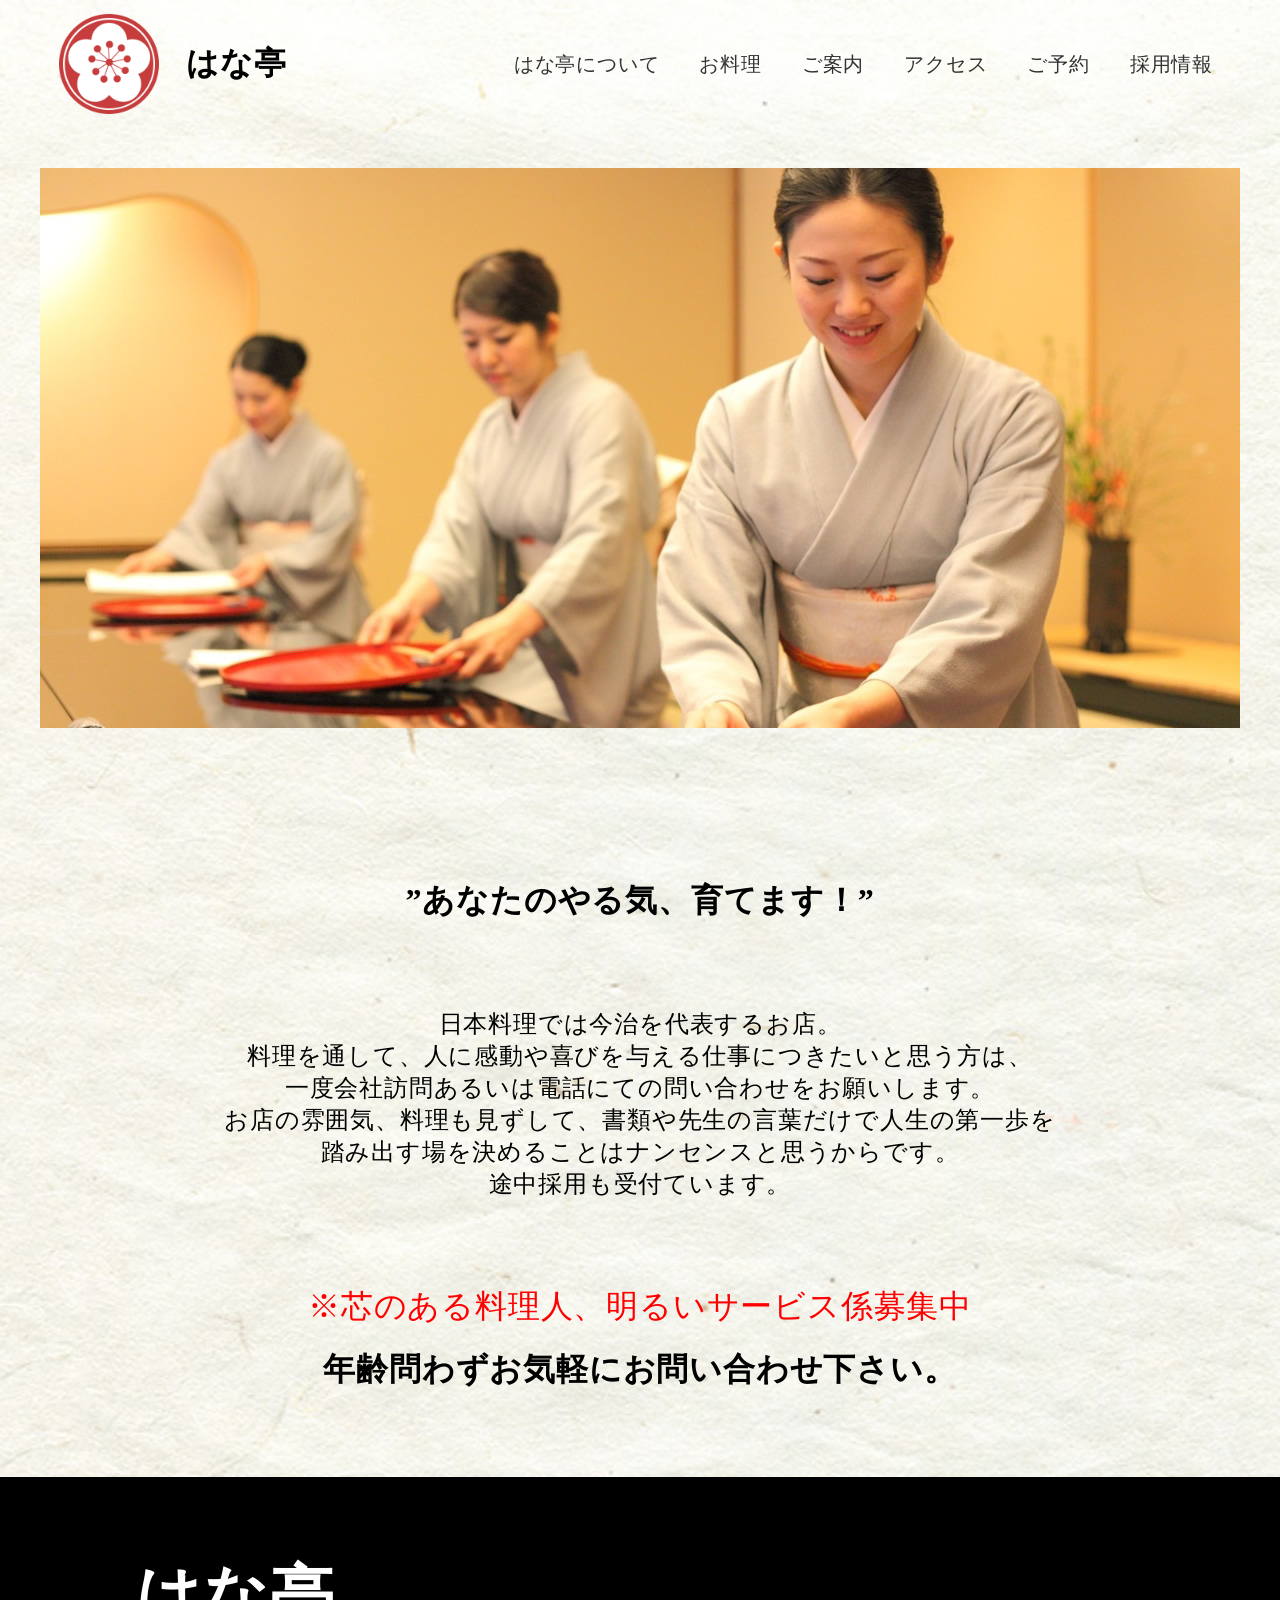
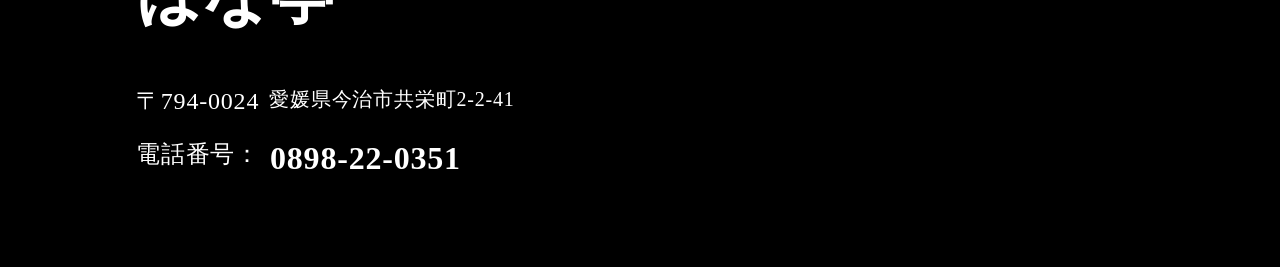
==== recruit.html @ 99b5aa58 "fix" ====
<!DOCTYPE html>
<html lang="ja">
  <head>
    <meta charset="UTF-8" />
    <meta http-equiv="X-UA-Compatible" content="IE=edge" />
    <meta name="viewport" content="width=device-width, initial-scale=1.0" />
    <title>はな亭</title>
    <link rel="stylesheet" href="css/style.css" />
    <!-- jQueryをCDN経由で読み込む -->
    <script src="https://code.jquery.com/jquery-3.6.4.min.js"></script>
  </head>
  <body style="background-image: url('image/background.jpeg')">
    <header>
      <a class="logo-link" href="/">
        <img src="image/Logo.png" alt="Your Logo" class="logo" />
        <h1 class="">はな亭</h1>
      </a>
      <!-- pc -->
      <ul class="nav_list">
        <li class="nav_item"><a href="">はな亭について</a></li>
        <li class="nav_item"><a href="">お料理</a></li>
        <li class="nav_item"><a href="">ご案内</a></li>
        <li class="nav_item"><a href="">アクセス</a></li>
        <li class="nav_item"><a href="">ご予約</a></li>
        <li class="nav_item"><a href="">採用情報</a></li>
      </ul>
      <div class="menu-icon">
        <input id="drawer_input" class="drawer_hidden" type="checkbox" />
        <label for="drawer_input" class="drawer_open"><span></span></label>
        <!-- sp  -->
        <nav class="nav_content">
          <ul class="nav_list">
            <li class="nav_item"><a href="">はな亭について</a></li>
            <li class="nav_item"><a href="">お料理</a></li>
            <li class="nav_item"><a href="">ご案内</a></li>
            <li class="nav_item"><a href="">アクセス</a></li>
            <li class="nav_item"><a href="">ご予約</a></li>
            <li class="nav_item"><a href="">採用情報</a></li>
          </ul>
        </nav>
      </div>
    </header>
    <section class="fv">
      <div id="slide" class="bg_2">
        <img src="image/Recruitment.jpeg" alt="はな亭" />
      </div>
    </section>
    <section class="recruit">
      <div class="inner">
        <h2>”あなたのやる気、育てます！”</h2>
        <p class="bo">
          日本料理では今治を代表するお店。
          <br />
          料理を通して、人に感動や喜びを与える仕事につきたいと思う方は、
          <br />
          一度会社訪問あるいは電話にての問い合わせをお願いします。
          <br />
          お店の雰囲気、料理も見ずして、書類や先生の言葉だけで人生の第一歩を
          <br />
          踏み出す場を決めることはナンセンスと思うからです。
          <br />
          途中採用も受付ています。
        </p>
        <p class="main">※芯のある料理人、明るいサービス係募集中</p>
        <h2 class="inner_p">年齢問わずお気軽にお問い合わせ下さい。</h2>
      </div>
    </section>
    <footer>
      <h1>はな亭</h1>
      <div class="address">
        <p class="fo">〒794-0024</p>
        <p>愛媛県今治市共栄町2-2-41</p>
      </div>
      <div class="address">
        <p class="fo">電話番号：</p>
        <p class="tel">0898-22-0351</p>
      </div>
    </footer>
  </body>
</html>
---- css/style.css ----
@charset "UTF-8";
body {
  margin: 0px;
  font-family: "Noto Serif JP", "Yu Mincho", YuMincho, "ヒラギノ明朝 Pro", "Hiragino Mincho Pro", "MS P明朝", "MS PMincho", serif;
  letter-spacing: 0.05em;
  width: 100%;
}

body,
div,
dl,
dt,
dd,
ul,
ol,
li,
h1,
h2,
h3,
h4,
h5,
h6,
object,
iframe,
pre,
code,
p,
blockquote,
form,
fieldset,
legend,
table,
th,
td,
caption,
tbody,
tfoot,
thead,
figure {
  margin: 0;
  padding: 0;
  list-style: none;
}

a {
  text-decoration: none;
}

body {
  width: 100%;
  -o-object-fit: cover;
     object-fit: cover;
  background-size: cover;
  background-position: center;
  background-repeat: no-repeat;
}
body header {
  display: flex;
  position: fixed;
  z-index: 30;
  height: 90px;
  width: 100%;
  justify-content: space-between;
  align-items: center;
  box-sizing: border-box;
  padding-left: 17px;
  padding-right: 27px;
}
body header .logo-link {
  display: flex;
  align-items: center;
}
body header .logo-link img.logo {
  width: 30px;
  height: 30px;
}
body header .logo-link h1 {
  color: black;
  font-size: 32px;
  font-weight: bold;
}
body header .menu-icon .drawer_hidden {
  display: none;
}
body header .menu-icon .drawer_open {
  display: flex;
  height: 60px;
  width: 60px;
  justify-content: center;
  align-items: center;
  position: relative;
  z-index: 100;
  cursor: pointer;
}
body header .menu-icon .drawer_open span,
body header .menu-icon .drawer_open span:before,
body header .menu-icon .drawer_open span:after {
  content: "";
  display: block;
  height: 1px;
  width: 34px;
  border-radius: 3px;
  background: #333;
  transition: 0.4s;
  position: absolute;
}
body header .menu-icon .drawer_open span:before {
  bottom: 12px;
}
body header .menu-icon .drawer_open span:after {
  top: 12px;
}
body header .menu-icon #drawer_input:checked ~ .drawer_open span {
  background: rgba(255, 255, 255, 0);
}
body header .menu-icon #drawer_input:checked ~ .drawer_open span::before {
  bottom: 0;
  transform: rotate(45deg);
}
body header .menu-icon #drawer_input:checked ~ .drawer_open span::after {
  top: 0;
  transform: rotate(-45deg);
}
body header .menu-icon #drawer_input:checked ~ .nav_content {
  left: 0;
}
@media screen and (min-width: 768px) {
  body header .menu-icon #drawer_input:checked ~ .nav_content {
    display: none;
  }
}
body header .menu-icon .nav_content {
  width: 100%;
  height: 100%;
  position: fixed;
  flex-direction: column;
  justify-content: center;
  align-items: center;
  top: 0;
  left: 100%;
  z-index: 99;
  background: #fff;
  transition: 0.5s;
}
@media screen and (min-width: 768px) {
  body header .menu-icon .nav_content {
    display: flex;
  }
}
body header .menu-icon .nav_content .nav_list {
  flex-direction: column;
  align-items: center;
  text-align: center;
  justify-content: center;
  display: block;
  margin-top: 80px;
}
@media screen and (min-width: 768px) {
  body header .menu-icon .nav_content .nav_list {
    display: flex;
  }
}
body header .menu-icon .nav_content .nav_list a {
  list-style: none;
  line-height: 5;
  letter-spacing: 10px;
  text-decoration: none;
  display: block;
  color: black;
  font-family: "Noto Serif JP", serif;
  text-decoration: none;
  margin-top: 10px;
  margin-bottom: 10px;
  margin-left: auto;
  margin-right: auto;
}
body header > ul.nav_list {
  display: none;
}
@media screen and (min-width: 768px) {
  body header {
    height: 128px;
    width: 100%;
  }
  body header .logo-link {
    display: flex;
    margin-left: 42px;
  }
  body header .logo-link img.logo {
    width: 100px;
    height: 100px;
  }
  body header .logo-link h1 {
    margin-left: 27px;
  }
  body header > ul.nav_list {
    display: flex;
    color: #333;
  }
  body header > ul.nav_list .nav_item a {
    color: #333;
    font-size: 20px;
    margin-top: 57px;
    margin-bottom: 57px;
    margin-right: 40px;
  }
  body header .menu-icon {
    display: none;
  }
  body header .nav_content {
    display: none;
  }
}
body section.fv {
  padding-top: 111px;
}
body section.fv .bg {
  display: flex;
  justify-content: center;
}
body section.fv .bg img {
  width: 100%;
  height: 750px;
  -o-object-fit: cover;
     object-fit: cover;
}
@media screen and (min-width: 768px) {
  body section.fv .bg img {
    max-width: 1200px;
    height: 560px;
    -o-object-fit: cover;
       object-fit: cover;
    margin-top: 57px;
  }
}
body section.about {
  display: flex;
  justify-content: center;
  align-items: center;
}
body section.about .inner {
  text-align: center;
  width: 90%;
  max-width: 1000px;
  margin-right: auto;
  margin-left: auto;
}
body section.about .inner h2 {
  font-size: 32px;
  color: black;
  margin-top: 12px;
  margin-bottom: 13px;
}
@media screen and (min-width: 768px) {
  body section.about .inner h2 {
    font-size: 40px;
    margin-top: 57px;
  }
}
body section.about .inner p {
  font-size: 18px;
  color: black;
  line-height: 2;
  margin-bottom: 25px;
}
@media screen and (min-width: 768px) {
  body section.about .inner p {
    font-size: 24px;
    text-align: left;
    margin-top: 60px;
  }
}
body section.about .inner img {
  width: 355px;
  height: 200px;
  -o-object-fit: cover;
     object-fit: cover;
}
@media screen and (min-width: 768px) {
  body section.about .inner img {
    width: 1000px;
    height: 400px;
    -o-object-fit: cover;
       object-fit: cover;
    margin-top: 32px;
    margin-bottom: 47px;
  }
}
body .title {
  text-align: center;
}
body .title h2 {
  font-size: 32px;
  margin-bottom: 51px;
}
@media screen and (min-width: 768px) {
  body .title h2 {
    margin-top: 47px;
  }
}
@media screen and (min-width: 768px) {
  body section.food .title h2 {
    font-size: 40px;
  }
}
body section.food .inner {
  width: 90%;
  margin-right: auto;
  margin-left: auto;
}
body section.food .inner .food_course {
  display: flex;
  justify-content: space-between;
  align-items: center;
}
body section.food .inner .food_course div {
  text-align: center;
  line-height: 1.4;
}
body section.food .inner .title {
  font-size: 20px;
  font-weight: bold;
}
body section.food .inner .text {
  font-size: 10px;
  line-height: 2.4;
}

.guidance .title p {
  font-size: 14px;
  font-weight: bold;
}
@media screen and (min-width: 768px) {
  .guidance .title h2 {
    font-size: 40px;
  }
  .guidance .title p {
    font-size: 24px;
  }
}
.guidance .inner {
  width: 90%;
  margin-right: auto;
  margin-left: auto;
  justify-content: space-between;
}
.guidance .inner .guidance_course {
  display: flex;
  justify-content: space-between;
  align-items: center;
}
.guidance .inner .guidance_course div {
  text-align: center;
  line-height: 1.4;
}
.guidance .inner .guidance_course .text {
  font-size: 18px;
  line-height: 2.4;
}
@media screen and (min-width: 768px) {
  .guidance .inner .guidance_course .text {
    font-size: 24px;
    margin: auto;
    text-align: left;
    margin: 0 220px;
    margin-top: 60px;
    margin-bottom: 82px;
  }
}
.guidance .inner .image {
  display: flex;
  justify-content: space-between;
}
@media screen and (min-width: 768px) {
  .guidance .inner .image {
    display: none;
  }
}
.guidance .inner .image img {
  width: 170px;
  height: 200px;
  -o-object-fit: cover;
     object-fit: cover;
}
.guidance .pc_inner {
  display: none;
}
@media screen and (min-width: 768px) {
  .guidance .pc_inner {
    display: block;
    width: 1020px;
    justify-content: center;
    margin: 0 210px;
  }
  .guidance .pc_inner .pc_image {
    display: flex;
    justify-content: space-between;
    align-items: center;
  }
  .guidance .pc_inner .pc_image img {
    width: 333px;
    height: 333px;
    margin-bottom: 90px;
  }
}

.access {
  display: block;
}
@media screen and (min-width: 768px) {
  .access {
    display: none;
  }
}
.access h1 {
  margin-bottom: 35px;
}
.access .Bo {
  font-size: 14px;
  font-weight: bold;
}
.access .B_o {
  font-size: 20px;
}
.access p {
  margin-bottom: 35px;
}

.PC_access {
  display: none;
}

@media screen and (min-width: 768px) {
  .PC_access {
    display: block;
  }
  .PC_access h2 {
    text-align: center;
    font-size: 40px;
    margin-top: 95px;
  }
  .PC_access .PC_title {
    display: flex;
  }
  .PC_access .PC_title iframe {
    margin-top: 138px;
    margin-left: 121px;
    margin-bottom: 90px;
  }
  .PC_access .PC_title .font {
    text-align: center;
    line-height: 2.4;
    margin-top: 223px;
    margin-left: 114px;
  }
  .PC_access .PC_title .font .Bo {
    font-size: 24px;
  }
  .PC_access .PC_title .font .B_o {
    font-size: 32px;
  }
  .PC_access .PC_title .font p {
    font-size: 20px;
  }
  .PC_access .PC_title .font h1 {
    font-size: 36px;
  }
  .PC_access .display {
    text-align: center;
    font-size: 20px;
    margin-bottom: 53px;
  }
}
footer {
  background-color: black;
  color: white;
  padding: 20px;
  height: 150px;
  width: 100%;
  box-sizing: border-box;
}
@media screen and (min-width: 768px) {
  footer {
    height: 390px;
  }
}
footer h1 {
  font-size: 24px;
  margin-bottom: 35px;
}
@media screen and (min-width: 768px) {
  footer h1 {
    font-size: 64px;
    margin-top: 55px;
    margin-left: 116px;
    margin-bottom: 50px;
  }
}
footer .address {
  display: flex;
  gap: 10px;
}
footer p {
  line-height: 1;
  font-size: 10px;
  margin-bottom: 10px;
}
@media screen and (min-width: 768px) {
  footer p {
    font-size: 20px;
    margin-bottom: 29px;
  }
}
footer .fo {
  margin: 0;
}
@media screen and (min-width: 768px) {
  footer .fo {
    font-size: 24px;
    margin-left: 116px;
    margin-bottom: 29px;
  }
}
footer .tel {
  font-size: 15px;
  font-weight: bold;
}
@media screen and (min-width: 768px) {
  footer .tel {
    font-size: 32px;
    margin-bottom: 29px;
  }
}

.fv {
  padding-top: 111px;
}
.fv .bg_2 {
  display: flex;
  justify-content: center;
}
.fv .bg_2 img {
  width: 100%;
  height: 190px;
  -o-object-fit: cover;
     object-fit: cover;
}
@media screen and (min-width: 768px) {
  .fv .bg_2 img {
    max-width: 1200px;
    height: 560px;
    -o-object-fit: cover;
       object-fit: cover;
    margin-top: 57px;
  }
}

.recruit {
  justify-content: center;
  align-items: center;
}
.recruit .inner {
  text-align: center;
  width: 90%;
  max-width: 1000px;
  margin-right: auto;
  margin-left: auto;
}
.recruit .inner h2 {
  font-size: 15px;
  margin-top: 43px;
}
@media screen and (min-width: 768px) {
  .recruit .inner h2 {
    font-size: 32px;
    margin-top: 151px;
  }
}
.recruit .inner .bo {
  font-size: 10px;
  margin-top: 31px;
}
@media screen and (min-width: 768px) {
  .recruit .inner .bo {
    font-size: 24px;
    margin-top: 85px;
  }
}
.recruit .inner .main {
  color: red;
  font-size: 15px;
  margin-top: 31px;
}
@media screen and (min-width: 768px) {
  .recruit .inner .main {
    font-size: 32px;
    margin-top: 85px;
  }
}
.recruit .inner h2.inner_p {
  font-size: 15px;
  margin-top: 10px;
  margin-bottom: 52px;
}
@media screen and (min-width: 768px) {
  .recruit .inner h2.inner_p {
    font-size: 32px;
    margin-top: 19px;
    margin-bottom: 85px;
  }
}/*# sourceMappingURL=style.css.map */
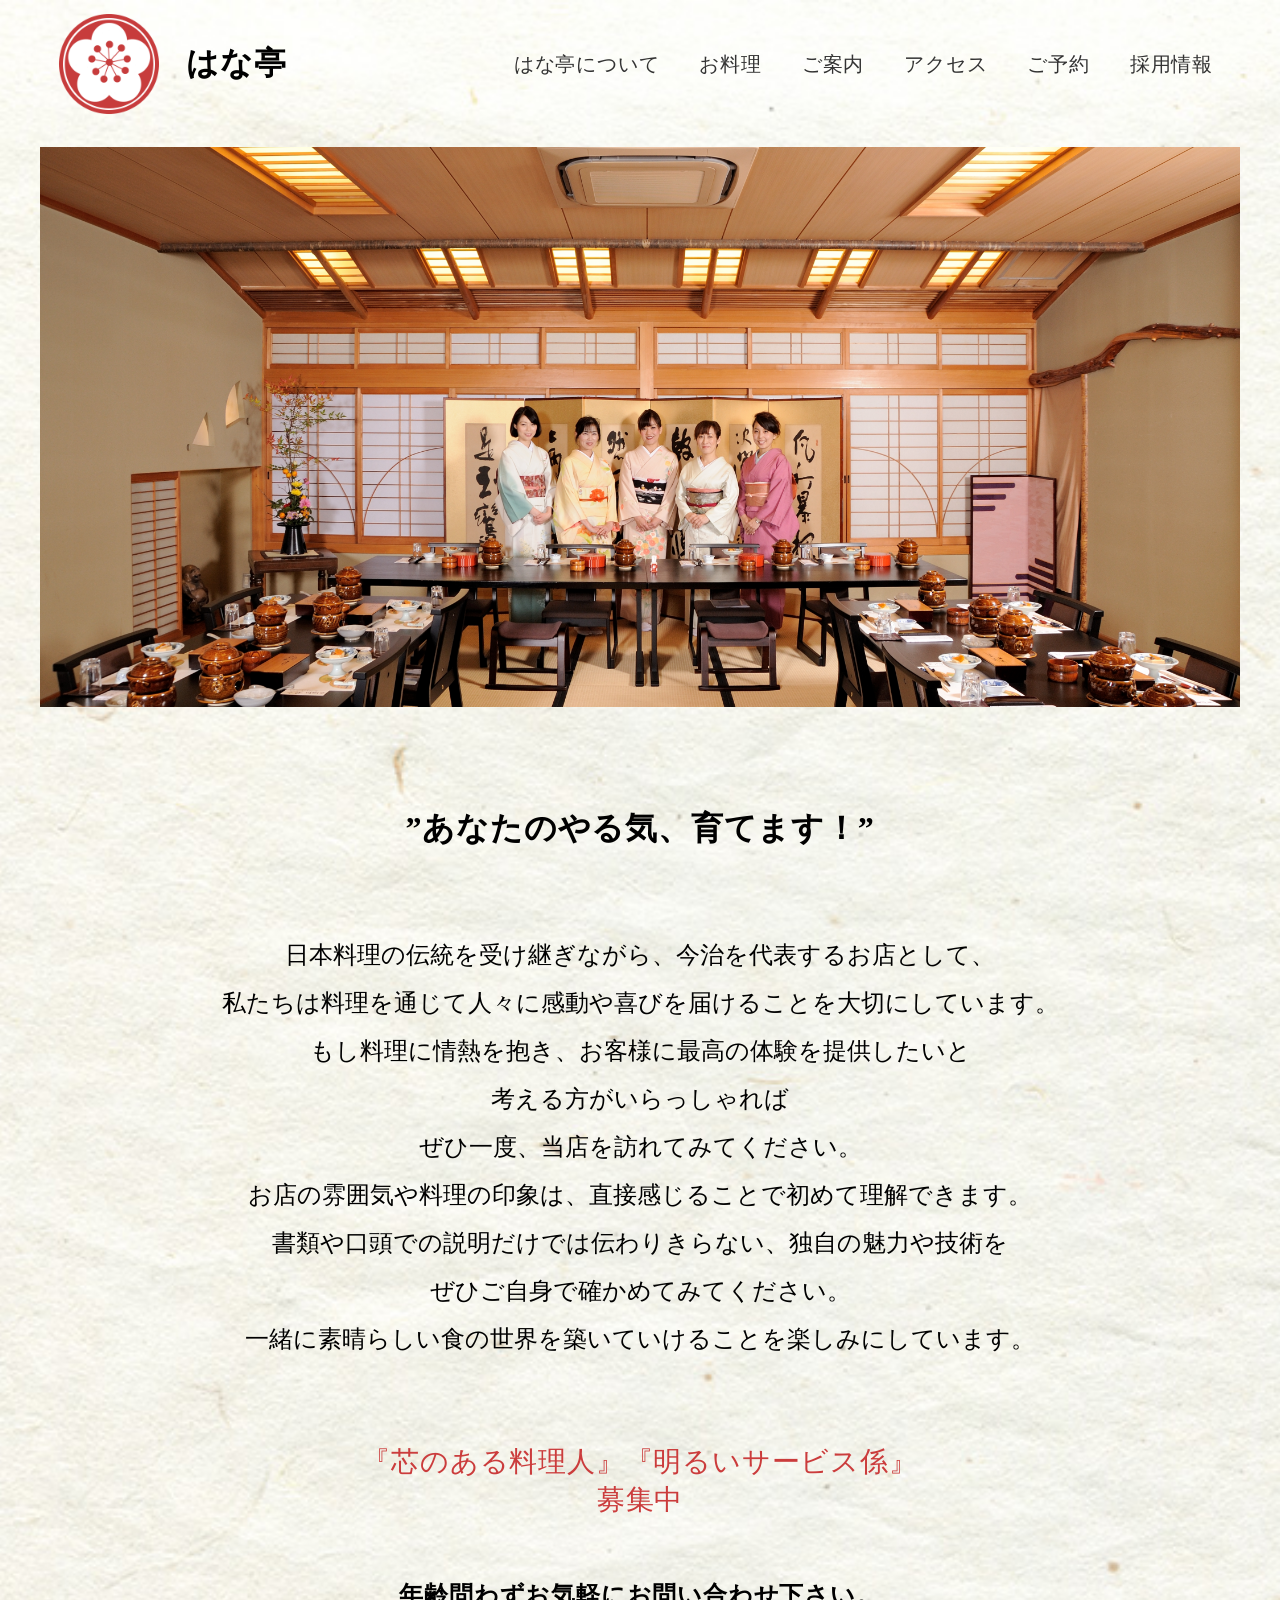
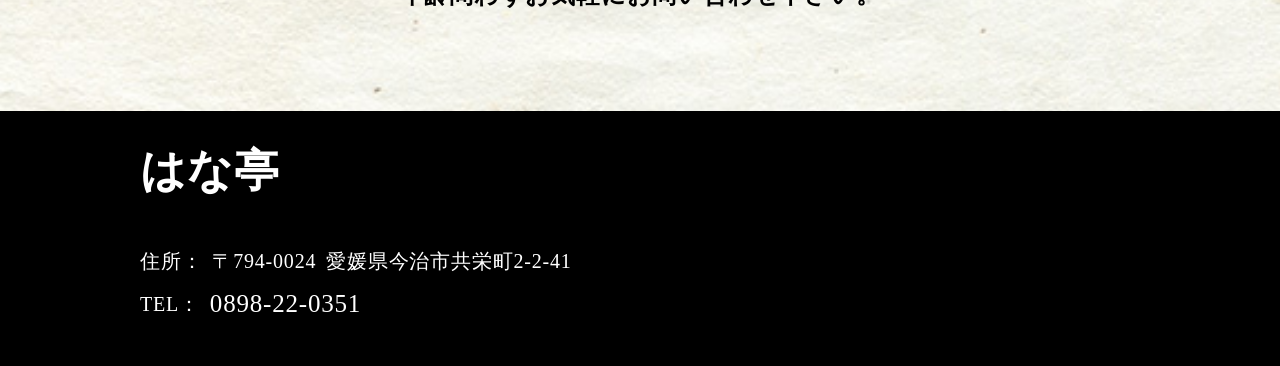
==== commit c3dc58b9: "採用情報の修正" ====
--- a/recruit.html
+++ b/recruit.html
@@ -48,32 +48,66 @@
     <section class="recruit">
       <div class="inner">
         <h2>”あなたのやる気、育てます！”</h2>
-        <p class="bo">
-          日本料理では今治を代表するお店。
+        <p class="text">
+          日本料理の伝統を受け継ぎながら、今治を代表する
           <br />
-          料理を通して、人に感動や喜びを与える仕事につきたいと思う方は、
+          お店として、私たちは料理を通じて人々に
           <br />
-          一度会社訪問あるいは電話にての問い合わせをお願いします。
+          感動や喜びを届けることを大切にしています。
           <br />
-          お店の雰囲気、料理も見ずして、書類や先生の言葉だけで人生の第一歩を
+          お店の雰囲気や料理の印象は、直接感じることで
           <br />
-          踏み出す場を決めることはナンセンスと思うからです。
+          初めて理解できます。
           <br />
-          途中採用も受付ています。
+          もし料理に情熱を抱き、お客様に最高の体験を提供
+          <br />
+          したいと考える方がいらっしゃれば
+          <br />
+          ぜひ一度、当店を訪れてみてください。
+          <br />
+          書類や口頭での説明だけでは伝わりきらない、
+          <br />
+          独自の魅力や技術をぜひご自身で確かめてみてください。
+          <br />
+          一緒に素晴らしい食の世界を築いていけることを
+          <br />
+          楽しみにしています。
         </p>
-        <p class="main">※芯のある料理人、明るいサービス係募集中</p>
+        <p class="pc_text">
+          日本料理の伝統を受け継ぎながら、今治を代表するお店として、
+          <br />
+          私たちは料理を通じて人々に感動や喜びを届けることを大切にしています。
+          <br />
+          もし料理に情熱を抱き、お客様に最高の体験を提供したいと<br
+            class="br"
+          />考える方がいらっしゃれば
+          <br />
+          ぜひ一度、当店を訪れてみてください。
+          <br />
+          お店の雰囲気や料理の印象は、直接感じることで初めて理解できます。
+          <br />
+          書類や口頭での説明だけでは伝わりきらない、独自の魅力や技術を
+          <br />
+          ぜひご自身で確かめてみてください。
+          <br />
+          一緒に素晴らしい食の世界を築いていけることを楽しみにしています。
+        </p>
+        <p class="main">『芯のある料理人』『明るいサービス係』<br />募集中</p>
         <h2 class="inner_p">年齢問わずお気軽にお問い合わせ下さい。</h2>
       </div>
     </section>
     <footer>
-      <h1>はな亭</h1>
-      <div class="address">
-        <p class="fo">〒794-0024</p>
-        <p>愛媛県今治市共栄町2-2-41</p>
-      </div>
-      <div class="address">
-        <p class="fo">電話番号：</p>
-        <p class="tel">0898-22-0351</p>
+      <div class="inner">
+        <h1>はな亭</h1>
+        <div class="address">
+          <p>住所：</p>
+          <p>〒794-0024</p>
+          <p>愛媛県今治市共栄町2-2-41</p>
+        </div>
+        <div class="number">
+          <p>TEL：</p>
+          <p class="tel">0898-22-0351</p>
+        </div>
       </div>
     </footer>
   </body>
--- a/css/style.css
+++ b/css/style.css
@@ -46,10 +46,19 @@
   text-decoration: none;
 }
 
+.ussura {
+  margin-bottom: 80px;
+  max-width: 90%;
+}
+@media screen and (min-width: 768px) {
+  .ussura {
+    max-width: 1000px;
+  }
+}
+
 body {
   width: 100%;
-  -o-object-fit: cover;
-     object-fit: cover;
+  object-fit: cover;
   background-size: cover;
   background-position: center;
   background-repeat: no-repeat;
@@ -212,7 +221,7 @@
   }
 }
 body section.fv {
-  padding-top: 111px;
+  padding-top: 90px;
 }
 body section.fv .bg {
   display: flex;
@@ -221,16 +230,16 @@
 body section.fv .bg img {
   width: 100%;
   height: 750px;
-  -o-object-fit: cover;
-     object-fit: cover;
+  margin-bottom: 60px;
+  object-fit: cover;
 }
 @media screen and (min-width: 768px) {
   body section.fv .bg img {
     max-width: 1200px;
-    height: 560px;
-    -o-object-fit: cover;
-       object-fit: cover;
-    margin-top: 57px;
+    height: 450px;
+    object-fit: cover;
+    margin-top: 60px;
+    margin-bottom: 120px;
   }
 }
 body section.about {
@@ -244,72 +253,56 @@
   max-width: 1000px;
   margin-right: auto;
   margin-left: auto;
+  margin-bottom: 80px;
+}
+@media screen and (min-width: 768px) {
+  body section.about .inner {
+    margin-bottom: 120px;
+  }
 }
 body section.about .inner h2 {
-  font-size: 32px;
+  font-size: 26px;
   color: black;
-  margin-top: 12px;
-  margin-bottom: 13px;
-}
-@media screen and (min-width: 768px) {
-  body section.about .inner h2 {
-    font-size: 40px;
-    margin-top: 57px;
-  }
+  margin-bottom: 60px;
 }
 body section.about .inner p {
-  font-size: 18px;
+  font-size: 16px;
   color: black;
   line-height: 2;
-  margin-bottom: 25px;
+  margin-bottom: 60px;
 }
 @media screen and (min-width: 768px) {
   body section.about .inner p {
-    font-size: 24px;
-    text-align: left;
-    margin-top: 60px;
+    margin-bottom: 80px;
   }
 }
 body section.about .inner img {
-  width: 355px;
+  width: 100%;
   height: 200px;
-  -o-object-fit: cover;
-     object-fit: cover;
+  object-fit: cover;
 }
 @media screen and (min-width: 768px) {
   body section.about .inner img {
-    width: 1000px;
+    width: 100%;
     height: 400px;
-    -o-object-fit: cover;
-       object-fit: cover;
-    margin-top: 32px;
-    margin-bottom: 47px;
-  }
-}
-body .title {
-  text-align: center;
-}
-body .title h2 {
+    object-fit: cover;
+  }
+}
+body section.food .title {
+  display: block;
+  text-align: center;
+}
+body section.food .title h2 {
   font-size: 32px;
-  margin-bottom: 51px;
-}
-@media screen and (min-width: 768px) {
-  body .title h2 {
-    margin-top: 47px;
-  }
-}
-@media screen and (min-width: 768px) {
-  body section.food .title h2 {
-    font-size: 40px;
-  }
+  margin-bottom: 60px;
 }
 body section.food .inner {
   width: 90%;
   margin-right: auto;
   margin-left: auto;
+  margin-bottom: 80px;
 }
 body section.food .inner .food_course {
-  display: flex;
   justify-content: space-between;
   align-items: center;
 }
@@ -317,295 +310,611 @@
   text-align: center;
   line-height: 1.4;
 }
-body section.food .inner .title {
+body section.food .inner .food_course .img-frame {
+  position: relative;
+  width: 100%;
+  height: 195px;
+  overflow: hidden;
+  margin: 0 auto;
+  margin-bottom: 60px;
+}
+@media screen and (min-width: 768px) {
+  body section.food .inner .food_course .img-frame {
+    display: none;
+  }
+}
+body section.food .inner .food_course .img-frame .img-01,
+body section.food .inner .food_course .img-frame .img-02,
+body section.food .inner .food_course .img-frame .img-03 {
+  position: absolute;
+  top: 0;
+  left: 0;
+  width: 100%;
+  height: 100%;
+}
+body section.food .inner .food_course .img-frame .img-01 img,
+body section.food .inner .food_course .img-frame .img-02 img,
+body section.food .inner .food_course .img-frame .img-03 img {
+  width: 100%;
+  height: 100%;
+  object-fit: cover;
+  align-items: center;
+}
+body section.food .inner .food_course .img-frame .img-01 {
+  animation: slide-animation-01 24s infinite;
+}
+body section.food .inner .food_course .img-frame .img-02 {
+  animation: slide-animation-02 24s infinite;
+}
+body section.food .inner .food_course .img-frame .img-03 {
+  animation: slide-animation-03 24s infinite;
+}
+@keyframes slide-animation-01 {
+  0% {
+    opacity: 1;
+    transform: scale(1);
+  }
+  30% {
+    opacity: 1;
+  }
+  40% {
+    opacity: 0;
+    transform: scale(1.15);
+  }
+  90% {
+    opacity: 0;
+  }
+  100% {
+    opacity: 1;
+    transform: scale(1);
+  }
+}
+@keyframes slide-animation-02 {
+  0% {
+    opacity: 0;
+  }
+  30% {
+    opacity: 0;
+    transform: scale(1.1);
+  }
+  40% {
+    opacity: 1;
+  }
+  60% {
+    opacity: 1;
+  }
+  70% {
+    opacity: 0;
+    transform: scale(1);
+  }
+  100% {
+    opacity: 0;
+  }
+}
+@keyframes slide-animation-03 {
+  0% {
+    opacity: 0;
+  }
+  60% {
+    opacity: 0;
+    transform: scale(1);
+  }
+  70% {
+    opacity: 1;
+  }
+  90% {
+    opacity: 1;
+  }
+  100% {
+    opacity: 0;
+    transform: scale(1.1);
+  }
+}
+body section.food .inner .launch {
+  margin-bottom: 40px;
+  align-items: center;
+}
+body section.food .inner .launch .title {
   font-size: 20px;
   font-weight: bold;
-}
-body section.food .inner .text {
-  font-size: 10px;
-  line-height: 2.4;
+  margin-bottom: 10px;
+}
+@media screen and (min-width: 768px) {
+  body section.food .inner .launch .title {
+    display: none;
+  }
+}
+body section.food .inner .launch .text {
+  font-size: 14px;
+  line-height: 2;
+}
+@media screen and (min-width: 768px) {
+  body section.food .inner .launch .text {
+    display: none;
+  }
+}
+body .pc_food {
+  display: none;
+}
+@media screen and (min-width: 768px) {
+  body section.food {
+    display: none;
+  }
+  body .pc_food {
+    width: 90%;
+    max-width: 1000px;
+    margin-right: auto;
+    margin-left: auto;
+    display: block;
+    justify-content: center;
+    align-items: center;
+  }
+  body .pc_food .title {
+    display: block;
+    text-align: center;
+  }
+  body .pc_food .title h2 {
+    font-size: 26px;
+    margin-bottom: 80px;
+  }
+  body .pc_food .pc_inner {
+    display: block;
+    margin-bottom: 100px;
+  }
+  body .pc_food .pc_inner .slick-slide {
+    width: 1000px; /* スライドの幅を指定 */
+    height: 350px; /* スライドの高さを指定 */
+    overflow: hidden; /* 内容がはみ出た場合は隠す */
+  }
+  body .pc_food .pc_inner .slick-slide img {
+    width: 100%; /* 画像の幅を親要素に合わせて100%に設定 */
+    height: 100%; /* 画像の高さを親要素に合わせて100%に設定 */
+    object-fit: cover; /* 画像を中央に配置し、アスペクト比を保ったまま切り取る */
+  }
+  body .pc_food .pc_course {
+    margin-top: 80px;
+    justify-content: space-between;
+  }
+  body .pc_food .pc_course .title {
+    font-size: 20px;
+    font-weight: bold;
+    margin-bottom: 30px;
+  }
+  body .pc_food .pc_course .text {
+    font-size: 16px;
+    text-align: center;
+    line-height: 2.2;
+    margin-bottom: 60px;
+  }
 }
 
-.guidance .title p {
-  font-size: 14px;
-  font-weight: bold;
-}
-@media screen and (min-width: 768px) {
-  .guidance .title h2 {
-    font-size: 40px;
-  }
-  .guidance .title p {
-    font-size: 24px;
-  }
-}
-.guidance .inner {
-  width: 90%;
-  margin-right: auto;
-  margin-left: auto;
-  justify-content: space-between;
-}
-.guidance .inner .guidance_course {
-  display: flex;
-  justify-content: space-between;
-  align-items: center;
-}
-.guidance .inner .guidance_course div {
-  text-align: center;
-  line-height: 1.4;
-}
-.guidance .inner .guidance_course .text {
-  font-size: 18px;
-  line-height: 2.4;
-}
-@media screen and (min-width: 768px) {
-  .guidance .inner .guidance_course .text {
-    font-size: 24px;
-    margin: auto;
-    text-align: left;
-    margin: 0 220px;
-    margin-top: 60px;
-    margin-bottom: 82px;
-  }
-}
-.guidance .inner .image {
-  display: flex;
-  justify-content: space-between;
-}
-@media screen and (min-width: 768px) {
-  .guidance .inner .image {
-    display: none;
-  }
-}
-.guidance .inner .image img {
-  width: 170px;
-  height: 200px;
-  -o-object-fit: cover;
-     object-fit: cover;
-}
-.guidance .pc_inner {
-  display: none;
-}
-@media screen and (min-width: 768px) {
-  .guidance .pc_inner {
-    display: block;
-    width: 1020px;
-    justify-content: center;
-    margin: 0 210px;
-  }
-  .guidance .pc_inner .pc_image {
-    display: flex;
-    justify-content: space-between;
-    align-items: center;
-  }
-  .guidance .pc_inner .pc_image img {
-    width: 333px;
-    height: 333px;
-    margin-bottom: 90px;
-  }
-}
-
-.access {
-  display: block;
-}
-@media screen and (min-width: 768px) {
-  .access {
-    display: none;
-  }
-}
-.access h1 {
-  margin-bottom: 35px;
-}
-.access .Bo {
-  font-size: 14px;
-  font-weight: bold;
-}
-.access .B_o {
-  font-size: 20px;
-}
-.access p {
-  margin-bottom: 35px;
-}
-
-.PC_access {
-  display: none;
-}
-
-@media screen and (min-width: 768px) {
-  .PC_access {
-    display: block;
-  }
-  .PC_access h2 {
-    text-align: center;
-    font-size: 40px;
-    margin-top: 95px;
-  }
-  .PC_access .PC_title {
-    display: flex;
-  }
-  .PC_access .PC_title iframe {
-    margin-top: 138px;
-    margin-left: 121px;
-    margin-bottom: 90px;
-  }
-  .PC_access .PC_title .font {
-    text-align: center;
-    line-height: 2.4;
-    margin-top: 223px;
-    margin-left: 114px;
-  }
-  .PC_access .PC_title .font .Bo {
-    font-size: 24px;
-  }
-  .PC_access .PC_title .font .B_o {
-    font-size: 32px;
-  }
-  .PC_access .PC_title .font p {
-    font-size: 20px;
-  }
-  .PC_access .PC_title .font h1 {
-    font-size: 36px;
-  }
-  .PC_access .display {
-    text-align: center;
-    font-size: 20px;
-    margin-bottom: 53px;
-  }
-}
-footer {
-  background-color: black;
-  color: white;
-  padding: 20px;
-  height: 150px;
-  width: 100%;
-  box-sizing: border-box;
-}
-@media screen and (min-width: 768px) {
-  footer {
-    height: 390px;
-  }
-}
-footer h1 {
-  font-size: 24px;
-  margin-bottom: 35px;
-}
-@media screen and (min-width: 768px) {
-  footer h1 {
-    font-size: 64px;
-    margin-top: 55px;
-    margin-left: 116px;
-    margin-bottom: 50px;
-  }
-}
-footer .address {
-  display: flex;
-  gap: 10px;
-}
-footer p {
-  line-height: 1;
-  font-size: 10px;
-  margin-bottom: 10px;
-}
-@media screen and (min-width: 768px) {
-  footer p {
-    font-size: 20px;
-    margin-bottom: 29px;
-  }
-}
-footer .fo {
-  margin: 0;
-}
-@media screen and (min-width: 768px) {
-  footer .fo {
-    font-size: 24px;
-    margin-left: 116px;
-    margin-bottom: 29px;
-  }
-}
-footer .tel {
-  font-size: 15px;
-  font-weight: bold;
-}
-@media screen and (min-width: 768px) {
-  footer .tel {
-    font-size: 32px;
-    margin-bottom: 29px;
-  }
-}
-
-.fv {
-  padding-top: 111px;
-}
-.fv .bg_2 {
-  display: flex;
-  justify-content: center;
-}
-.fv .bg_2 img {
-  width: 100%;
-  height: 190px;
-  -o-object-fit: cover;
-     object-fit: cover;
-}
-@media screen and (min-width: 768px) {
-  .fv .bg_2 img {
-    max-width: 1200px;
-    height: 560px;
-    -o-object-fit: cover;
-       object-fit: cover;
-    margin-top: 57px;
-  }
-}
-
-.recruit {
-  justify-content: center;
-  align-items: center;
-}
-.recruit .inner {
-  text-align: center;
+.guidance {
   width: 90%;
   max-width: 1000px;
   margin-right: auto;
   margin-left: auto;
 }
+.guidance .title {
+  text-align: center;
+  margin-bottom: 60px;
+}
+.guidance .title p {
+  font-size: 14px;
+  font-weight: bold;
+  text-align: center;
+}
+@media screen and (min-width: 768px) {
+  .guidance .title {
+    text-align: center;
+  }
+  .guidance .title h2 {
+    font-size: 26px;
+  }
+  .guidance .title p {
+    font-size: 16px;
+  }
+}
+.guidance .pc_inner {
+  display: none;
+}
+@media screen and (min-width: 768px) {
+  .guidance .pc_inner {
+    max-width: 1000px;
+    margin-right: auto;
+    margin-left: auto;
+    display: block;
+    justify-content: center;
+  }
+  .guidance .pc_inner .pc_image {
+    display: block;
+  }
+  .guidance .pc_inner .pc_image .slick-slide {
+    width: 1000px; /* スライドの幅を指定 */
+    height: 350px; /* スライドの高さを指定 */
+    overflow: hidden; /* 内容がはみ出た場合は隠す */
+  }
+  .guidance .pc_inner .pc_image .slick-slide img {
+    width: 100%; /* 画像の幅を親要素に合わせて100%に設定 */
+    height: 100%; /* 画像の高さを親要素に合わせて100%に設定 */
+    object-fit: cover; /* 画像を中央に配置し、アスペクト比を保ったまま切り取る */
+  }
+}
+
+.inner {
+  justify-content: space-between;
+}
+.inner .guidance_course {
+  align-items: center;
+}
+.inner .guidance_course .img-frame {
+  position: relative;
+  width: 100%;
+  height: 195px;
+  overflow: hidden;
+  margin: 0 auto;
+  margin-bottom: 60px;
+}
+@media screen and (min-width: 768px) {
+  .inner .guidance_course .img-frame {
+    display: none;
+  }
+}
+.inner .guidance_course .img-frame .img-07,
+.inner .guidance_course .img-frame .img-08,
+.inner .guidance_course .img-frame .img-09 {
+  position: absolute;
+  top: 0;
+  left: 0;
+  width: 100%;
+  height: 100%;
+}
+.inner .guidance_course .img-frame .img-07 img,
+.inner .guidance_course .img-frame .img-08 img,
+.inner .guidance_course .img-frame .img-09 img {
+  width: 100%;
+  height: 100%;
+  object-fit: cover;
+  align-items: center;
+}
+.inner .guidance_course .img-frame .img-07 {
+  animation: slide-animation-01 24s infinite;
+}
+.inner .guidance_course .img-frame .img-08 {
+  animation: slide-animation-02 24s infinite;
+}
+.inner .guidance_course .img-frame .img-09 {
+  animation: slide-animation-03 24s infinite;
+}
+@keyframes slide-animation-01 {
+  0% {
+    opacity: 1;
+    transform: scale(1);
+  }
+  30% {
+    opacity: 1;
+  }
+  40% {
+    opacity: 0;
+    transform: scale(1.15);
+  }
+  90% {
+    opacity: 0;
+  }
+  100% {
+    opacity: 1;
+    transform: scale(1);
+  }
+}
+@keyframes slide-animation-02 {
+  0% {
+    opacity: 0;
+  }
+  30% {
+    opacity: 0;
+    transform: scale(1.1);
+  }
+  40% {
+    opacity: 1;
+  }
+  60% {
+    opacity: 1;
+  }
+  70% {
+    opacity: 0;
+    transform: scale(1);
+  }
+  100% {
+    opacity: 0;
+  }
+}
+@keyframes slide-animation-03 {
+  0% {
+    opacity: 0;
+  }
+  60% {
+    opacity: 0;
+    transform: scale(1);
+  }
+  70% {
+    opacity: 1;
+  }
+  90% {
+    opacity: 1;
+  }
+  100% {
+    opacity: 0;
+    transform: scale(1.1);
+  }
+}
+.inner .guidance_course .guidance_text {
+  text-align: center;
+  line-height: 1.4;
+}
+@media screen and (min-width: 768px) {
+  .inner .guidance_course .guidance_text {
+    margin-bottom: 100px;
+  }
+}
+.inner .guidance_course .guidance_text .text_2 {
+  font-size: 16px;
+  font-weight: bold;
+  margin-top: 80px;
+  margin-bottom: 20px;
+}
+@media screen and (min-width: 768px) {
+  .inner .guidance_course .guidance_text .text_2 {
+    font-size: 18px;
+  }
+}
+.inner .guidance_course .guidance_text .text_3 {
+  font-size: 15px;
+  line-height: 2;
+  margin-bottom: 40px;
+}
+@media screen and (min-width: 768px) {
+  .inner .guidance_course .guidance_text .text_3 {
+    font-size: 16px;
+  }
+}
+.inner .guidance_course .guidance_text .text_4 {
+  font-size: 16px;
+  line-height: 1.8;
+  margin-bottom: 40px;
+}
+.inner .guidance_course .guidance_text .text_1 {
+  font-size: 14px;
+  line-height: 1.8;
+  margin-bottom: 80px;
+}
+
+.access {
+  width: 90%;
+  margin-right: auto;
+  margin-left: auto;
+  display: block;
+}
+@media screen and (min-width: 768px) {
+  .access {
+    max-width: 1000px;
+    margin-left: auto;
+    margin-right: auto;
+  }
+}
+.access h2 {
+  text-align: center;
+  font-size: 26px;
+  margin-bottom: 60px;
+}
+.access .title {
+  margin-bottom: 80px;
+}
+@media screen and (min-width: 768px) {
+  .access .title {
+    display: flex;
+    flex-direction: row-reverse;
+  }
+}
+@media screen and (min-width: 768px) {
+  .access .title iframe {
+    width: 50%;
+    max-height: 445px;
+  }
+}
+.access .title .font {
+  width: 100%;
+  margin-left: 20px;
+  line-height: 1.5;
+  text-align: center;
+  margin-left: auto;
+  margin-right: auto;
+}
+@media screen and (min-width: 768px) {
+  .access .title .font {
+    width: 50%;
+  }
+}
+.access .title .font .reservation {
+  font-size: 16px;
+  margin-bottom: 8px;
+}
+.access .title .font .tel {
+  font-size: 22px;
+  margin-bottom: 40px;
+}
+.access .title .font .underline {
+  border: 1px solid #6a6868;
+  width: 80%;
+  margin-left: auto;
+  margin-right: auto;
+  margin-bottom: 40px;
+}
+.access .title .font p {
+  font-size: 16px;
+  margin-bottom: 20px;
+}
+.access .title .font .display {
+  text-align: center;
+  font-size: 16px;
+  margin-bottom: 53px;
+}
+@media screen and (min-width: 768px) {
+  .access .title .font .display {
+    margin-bottom: 0;
+  }
+}
+
+footer {
+  background-color: black;
+  color: white;
+  height: auto;
+  width: 100%;
+  padding-bottom: 20px;
+}
+@media screen and (min-width: 768px) {
+  footer {
+    height: auto;
+    padding-bottom: 30px;
+  }
+}
+footer .inner {
+  padding-top: 20px;
+  width: 90%;
+  margin-left: auto;
+  margin-right: auto;
+}
+@media screen and (min-width: 768px) {
+  footer .inner {
+    max-width: 1000px;
+    padding-top: 30px;
+  }
+}
+footer .inner h1 {
+  font-size: 24px;
+  margin-bottom: 35px;
+}
+@media screen and (min-width: 768px) {
+  footer .inner h1 {
+    font-size: 45px;
+    margin-bottom: 50px;
+  }
+}
+footer .inner .address {
+  display: flex;
+  gap: 10px;
+}
+footer .inner p {
+  line-height: 1;
+  font-size: 10px;
+  margin-bottom: 10px;
+}
+@media screen and (min-width: 768px) {
+  footer .inner p {
+    font-size: 20px;
+    margin-bottom: 20px;
+  }
+}
+footer .inner .number {
+  display: flex;
+  gap: 10px;
+  align-items: center;
+}
+@media screen and (min-width: 768px) {
+  footer .inner .number p {
+    font-size: 20px;
+  }
+}
+@media screen and (min-width: 768px) {
+  footer .inner .number .tel {
+    font-size: 25px;
+  }
+}
+
+.fv {
+  padding-top: 111px;
+}
+.fv .bg_2 {
+  display: flex;
+  justify-content: center;
+}
+.fv .bg_2 img {
+  width: 100%;
+  height: 190px;
+  object-fit: cover;
+  margin-bottom: 50px;
+}
+@media screen and (min-width: 768px) {
+  .fv .bg_2 img {
+    max-width: 1200px;
+    height: 560px;
+    object-fit: cover;
+    margin-top: 57px;
+    margin-bottom: 100px;
+  }
+}
+
+.recruit {
+  justify-content: center;
+  align-items: center;
+}
+.recruit .inner {
+  text-align: center;
+  width: 90%;
+  max-width: 1000px;
+  margin-right: auto;
+  margin-left: auto;
+}
 .recruit .inner h2 {
-  font-size: 15px;
-  margin-top: 43px;
+  font-size: 16px;
+  margin-bottom: 30px;
 }
 @media screen and (min-width: 768px) {
   .recruit .inner h2 {
     font-size: 32px;
-    margin-top: 151px;
-  }
-}
-.recruit .inner .bo {
-  font-size: 10px;
-  margin-top: 31px;
-}
-@media screen and (min-width: 768px) {
-  .recruit .inner .bo {
+    margin-bottom: 80px;
+  }
+}
+.recruit .inner .text {
+  display: block;
+  font-size: 14px;
+  margin-bottom: 30px;
+  line-height: 2;
+  letter-spacing: -0.5px;
+}
+@media screen and (min-width: 768px) {
+  .recruit .inner .text {
+    display: none;
+  }
+}
+.recruit .inner .pc_text {
+  display: none;
+}
+@media screen and (min-width: 768px) {
+  .recruit .inner .pc_text {
+    display: block;
+    line-height: 2;
     font-size: 24px;
-    margin-top: 85px;
+    margin-bottom: 80px;
+    letter-spacing: 0px;
   }
 }
 .recruit .inner .main {
-  color: red;
-  font-size: 15px;
-  margin-top: 31px;
+  color: #cb3c3c;
+  font-size: 16px;
+  margin-bottom: 20px;
 }
 @media screen and (min-width: 768px) {
   .recruit .inner .main {
-    font-size: 32px;
-    margin-top: 85px;
+    font-size: 28px;
+    margin-bottom: 60px;
   }
 }
 .recruit .inner h2.inner_p {
-  font-size: 15px;
-  margin-top: 10px;
+  font-size: 14px;
   margin-bottom: 52px;
 }
 @media screen and (min-width: 768px) {
   .recruit .inner h2.inner_p {
-    font-size: 32px;
-    margin-top: 19px;
-    margin-bottom: 85px;
+    font-size: 24px;
+    margin-bottom: 100px;
   }
 }/*# sourceMappingURL=style.css.map */
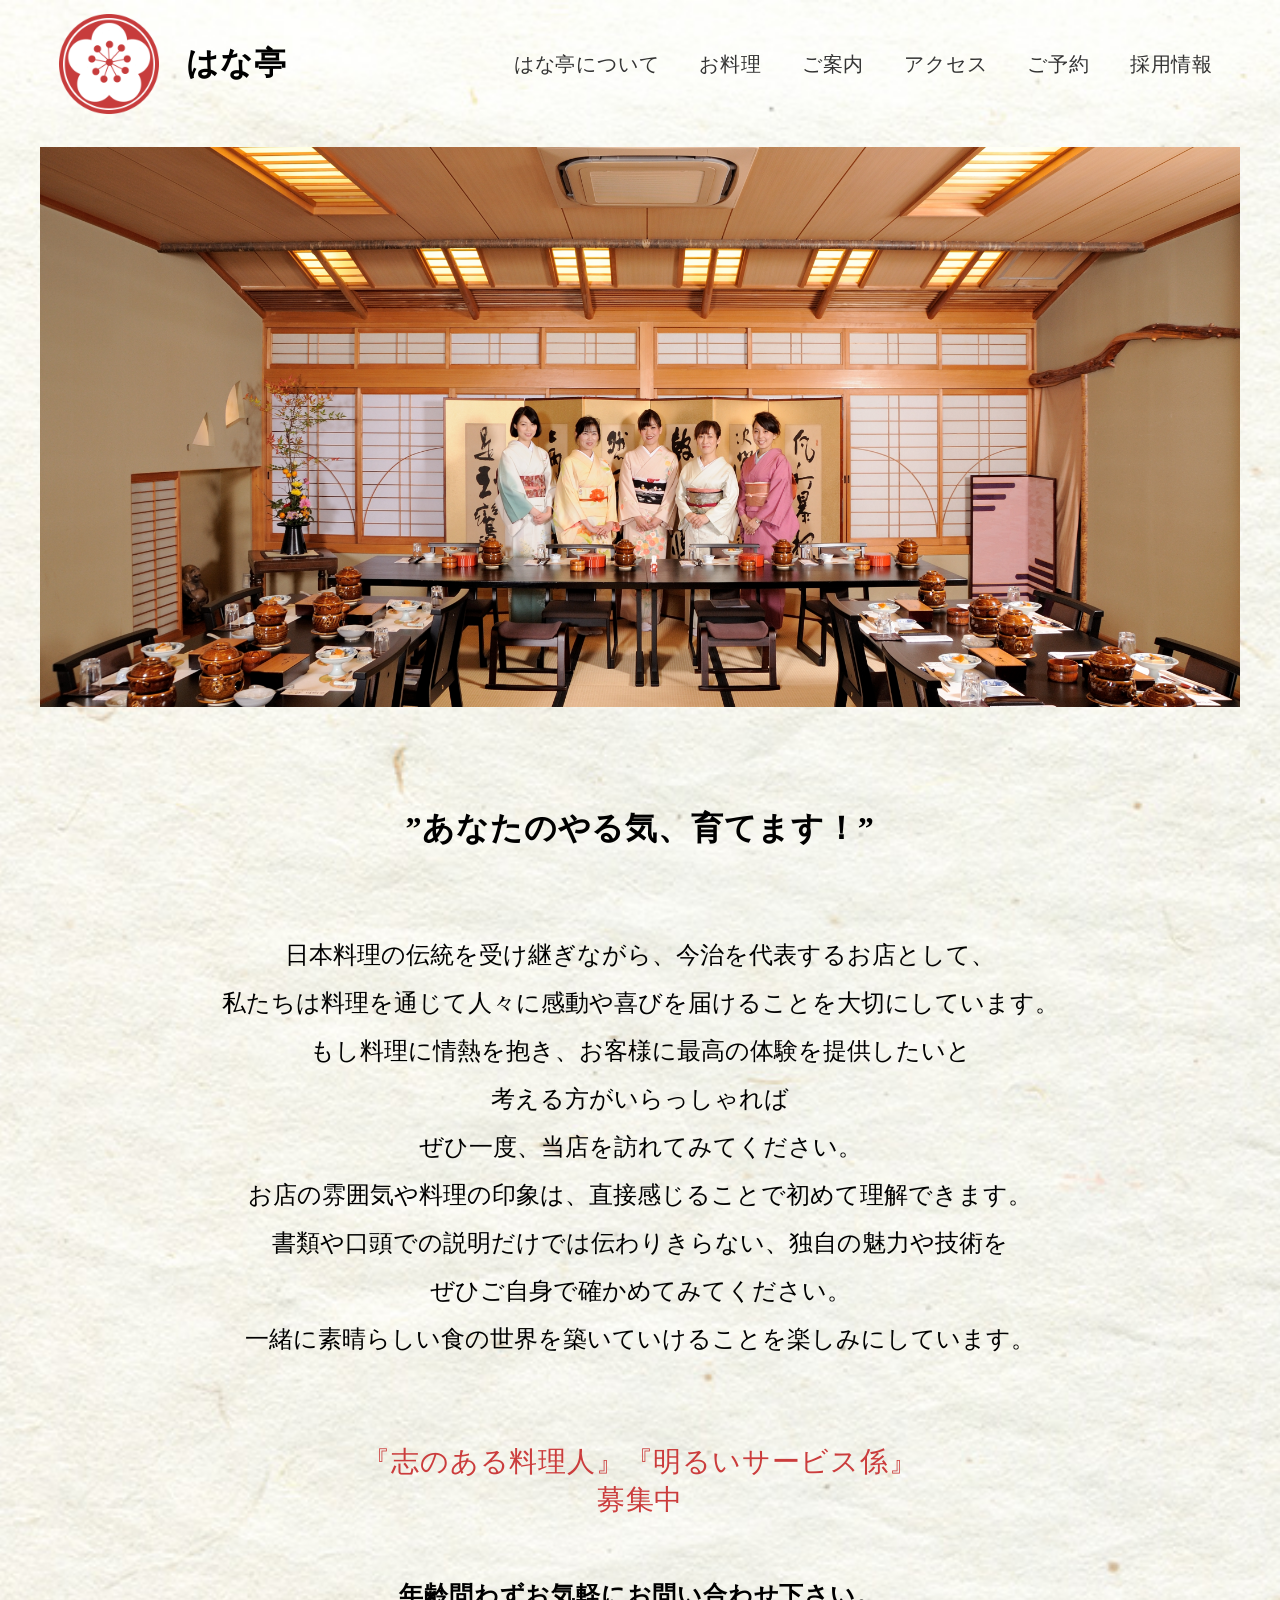
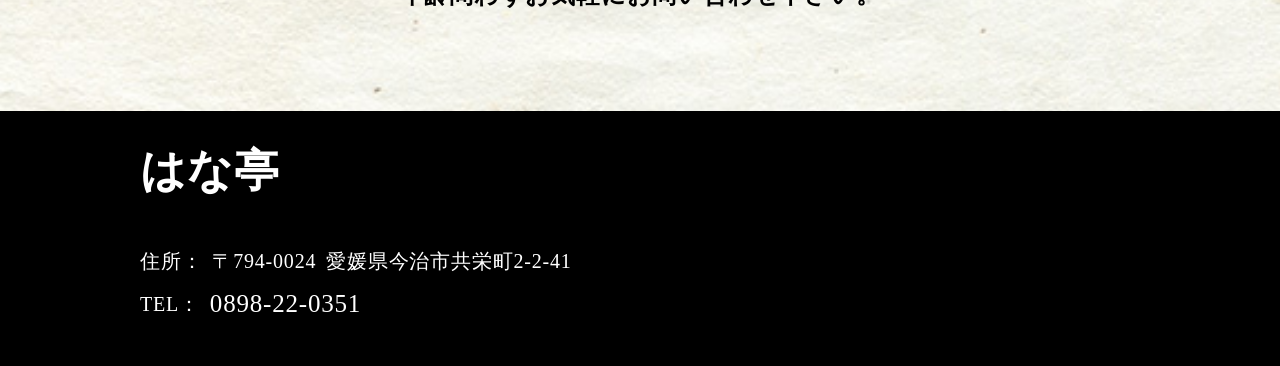
==== commit 76ef92fe: "採用情報の修正" ====
--- a/recruit.html
+++ b/recruit.html
@@ -92,7 +92,7 @@
           <br />
           一緒に素晴らしい食の世界を築いていけることを楽しみにしています。
         </p>
-        <p class="main">『芯のある料理人』『明るいサービス係』<br />募集中</p>
+        <p class="main">『志のある料理人』『明るいサービス係』<br />募集中</p>
         <h2 class="inner_p">年齢問わずお気軽にお問い合わせ下さい。</h2>
       </div>
     </section>
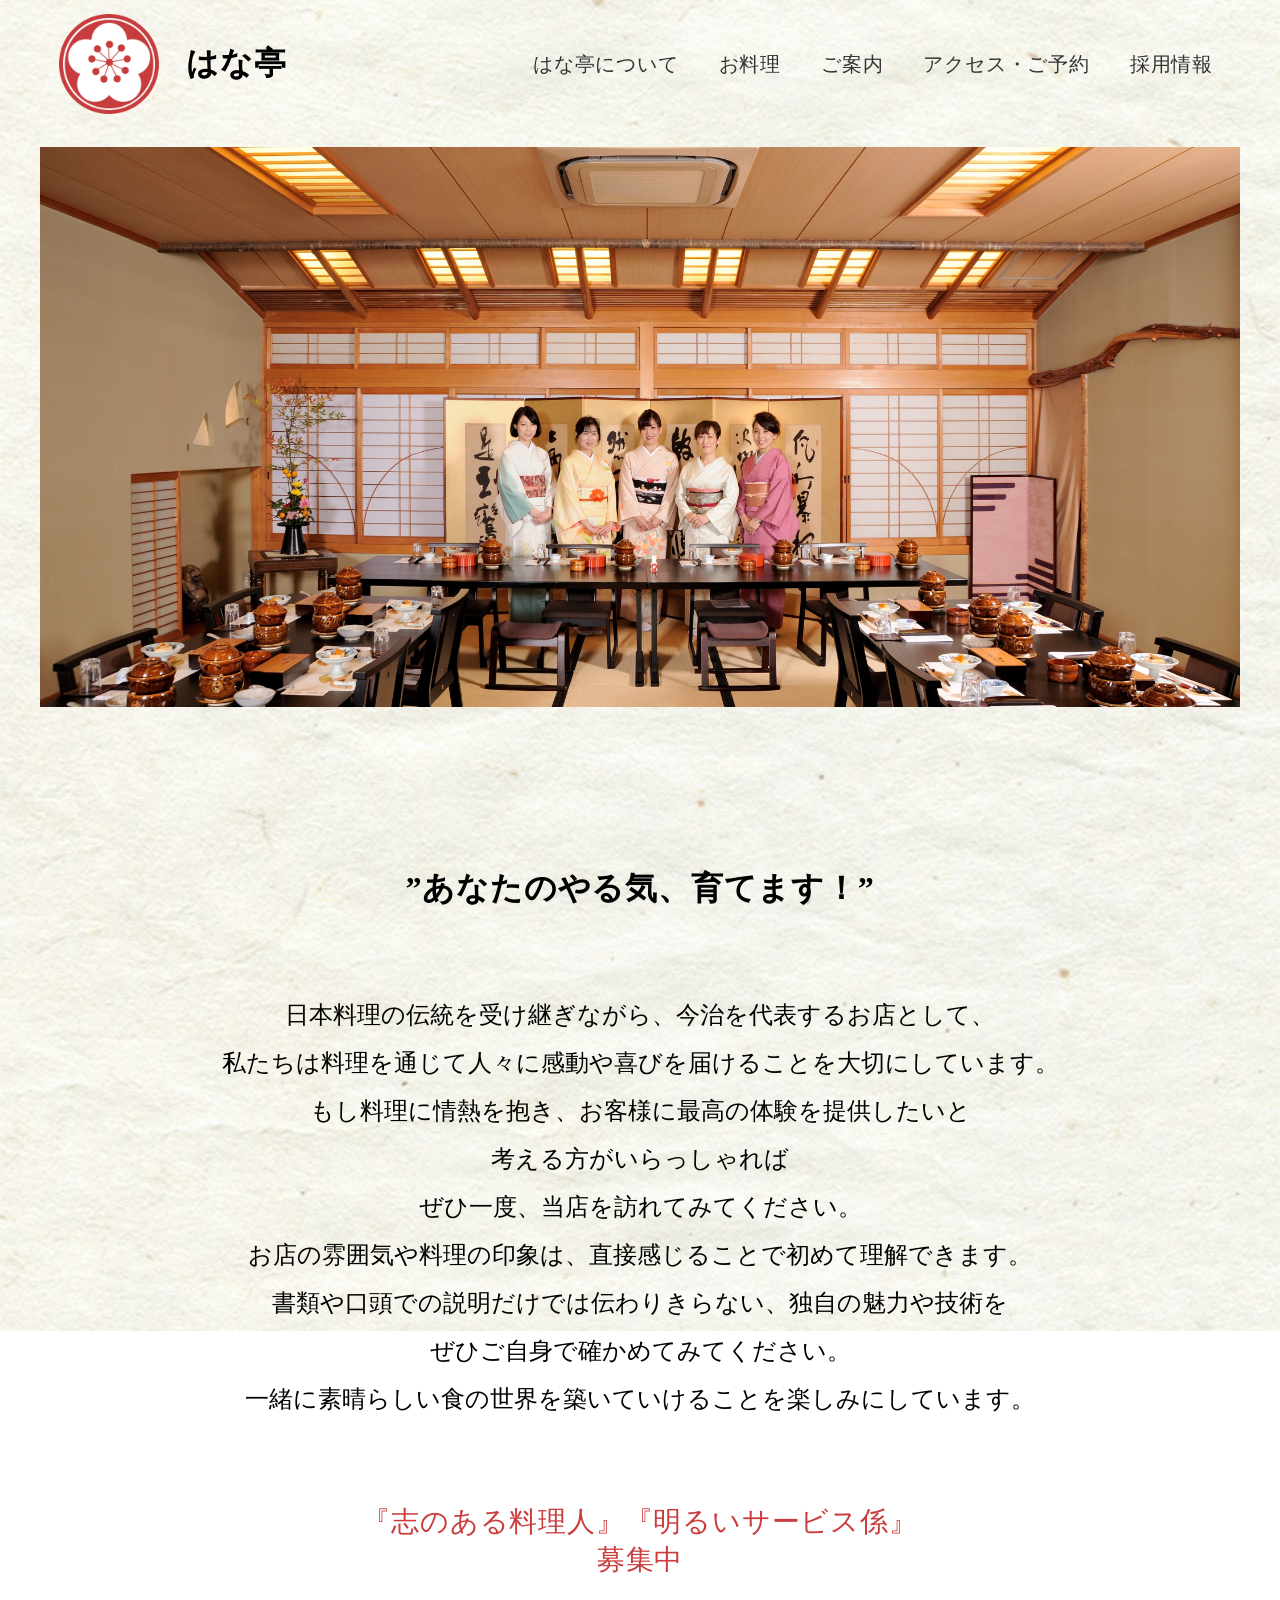
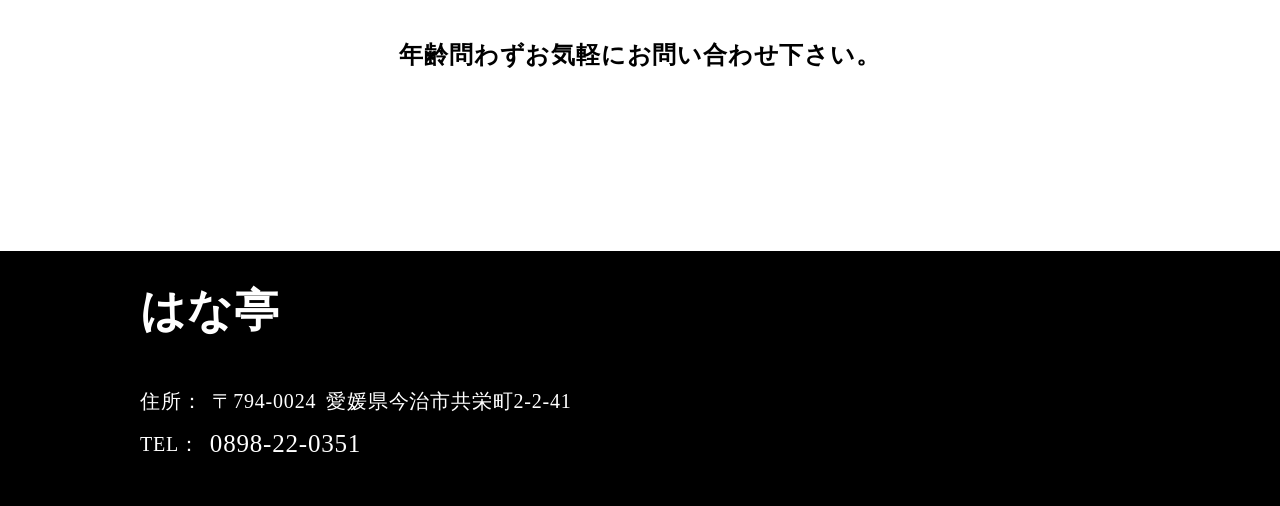
==== commit 17377bcd: "fix" ====
--- a/recruit.html
+++ b/recruit.html
@@ -4,12 +4,12 @@
     <meta charset="UTF-8" />
     <meta http-equiv="X-UA-Compatible" content="IE=edge" />
     <meta name="viewport" content="width=device-width, initial-scale=1.0" />
-    <title>はな亭</title>
+    <title>はな亭 採用</title>
     <link rel="stylesheet" href="css/style.css" />
     <!-- jQueryをCDN経由で読み込む -->
     <script src="https://code.jquery.com/jquery-3.6.4.min.js"></script>
   </head>
-  <body style="background-image: url('image/background.jpeg')">
+  <body>
     <header>
       <a class="logo-link" href="/">
         <img src="image/Logo.png" alt="Your Logo" class="logo" />
@@ -17,12 +17,11 @@
       </a>
       <!-- pc -->
       <ul class="nav_list">
-        <li class="nav_item"><a href="">はな亭について</a></li>
-        <li class="nav_item"><a href="">お料理</a></li>
-        <li class="nav_item"><a href="">ご案内</a></li>
-        <li class="nav_item"><a href="">アクセス</a></li>
-        <li class="nav_item"><a href="">ご予約</a></li>
-        <li class="nav_item"><a href="">採用情報</a></li>
+        <li class="nav_item"><a href="/#about">はな亭について</a></li>
+        <li class="nav_item"><a href="/#food">お料理</a></li>
+        <li class="nav_item"><a href="/#guide">ご案内</a></li>
+        <li class="nav_item"><a href="/#access">アクセス・ご予約</a></li>
+        <li class="nav_item"><a href="recruit.html">採用情報</a></li>
       </ul>
       <div class="menu-icon">
         <input id="drawer_input" class="drawer_hidden" type="checkbox" />
@@ -30,12 +29,11 @@
         <!-- sp  -->
         <nav class="nav_content">
           <ul class="nav_list">
-            <li class="nav_item"><a href="">はな亭について</a></li>
-            <li class="nav_item"><a href="">お料理</a></li>
-            <li class="nav_item"><a href="">ご案内</a></li>
-            <li class="nav_item"><a href="">アクセス</a></li>
-            <li class="nav_item"><a href="">ご予約</a></li>
-            <li class="nav_item"><a href="">採用情報</a></li>
+            <li class="nav_item"><a href="index.html#about">はな亭について</a></li>
+            <li class="nav_item"><a href="index.html#food">お料理</a></li>
+            <li class="nav_item"><a href="index.html#guide">ご案内</a></li>
+            <li class="nav_item"><a href="index.html#access">アクセス・ご予約</a></li>
+            <li class="nav_item"><a href="recruit.html">採用情報</a></li>
           </ul>
         </nav>
       </div>
@@ -106,7 +104,7 @@
         </div>
         <div class="number">
           <p>TEL：</p>
-          <p class="tel">0898-22-0351</p>
+          <p><a href="tel:0898-22-0351" class="tel">0898-22-0351</a></p>
         </div>
       </div>
     </footer>
--- a/css/style.css
+++ b/css/style.css
@@ -1,4 +1,8 @@
 @charset "UTF-8";
+html {
+  scroll-padding-top: 20px;
+}
+
 body {
   margin: 0px;
   font-family: "Noto Serif JP", "Yu Mincho", YuMincho, "ヒラギノ明朝 Pro", "Hiragino Mincho Pro", "MS P明朝", "MS PMincho", serif;
@@ -44,10 +48,10 @@
 
 a {
   text-decoration: none;
+  color: black;
 }
 
 .ussura {
-  margin-bottom: 80px;
   max-width: 90%;
 }
 @media screen and (min-width: 768px) {
@@ -58,10 +62,8 @@
 
 body {
   width: 100%;
-  object-fit: cover;
+  background: url("../image/background.jpeg") no-repeat center center fixed;
   background-size: cover;
-  background-position: center;
-  background-repeat: no-repeat;
 }
 body header {
   display: flex;
@@ -220,8 +222,13 @@
     display: none;
   }
 }
+body section {
+  padding-top: 60px;
+  padding-bottom: 80px;
+}
 body section.fv {
   padding-top: 90px;
+  padding-bottom: 0px;
 }
 body section.fv .bg {
   display: flex;
@@ -230,22 +237,27 @@
 body section.fv .bg img {
   width: 100%;
   height: 750px;
-  margin-bottom: 60px;
-  object-fit: cover;
+  -o-object-fit: cover;
+     object-fit: cover;
 }
 @media screen and (min-width: 768px) {
   body section.fv .bg img {
     max-width: 1200px;
     height: 450px;
-    object-fit: cover;
+    -o-object-fit: cover;
+       object-fit: cover;
     margin-top: 60px;
-    margin-bottom: 120px;
   }
 }
 body section.about {
   display: flex;
   justify-content: center;
   align-items: center;
+}
+@media screen and (min-width: 768px) {
+  body section.about {
+    padding-bottom: 120px;
+  }
 }
 body section.about .inner {
   text-align: center;
@@ -253,12 +265,6 @@
   max-width: 1000px;
   margin-right: auto;
   margin-left: auto;
-  margin-bottom: 80px;
-}
-@media screen and (min-width: 768px) {
-  body section.about .inner {
-    margin-bottom: 120px;
-  }
 }
 body section.about .inner h2 {
   font-size: 26px;
@@ -279,13 +285,15 @@
 body section.about .inner img {
   width: 100%;
   height: 200px;
-  object-fit: cover;
+  -o-object-fit: cover;
+     object-fit: cover;
 }
 @media screen and (min-width: 768px) {
   body section.about .inner img {
     width: 100%;
     height: 400px;
-    object-fit: cover;
+    -o-object-fit: cover;
+       object-fit: cover;
   }
 }
 body section.food .title {
@@ -300,7 +308,6 @@
   width: 90%;
   margin-right: auto;
   margin-left: auto;
-  margin-bottom: 80px;
 }
 body section.food .inner .food_course {
   justify-content: space-between;
@@ -337,7 +344,8 @@
 body section.food .inner .food_course .img-frame .img-03 img {
   width: 100%;
   height: 100%;
-  object-fit: cover;
+  -o-object-fit: cover;
+     object-fit: cover;
   align-items: center;
 }
 body section.food .inner .food_course .img-frame .img-01 {
@@ -459,7 +467,6 @@
   }
   body .pc_food .pc_inner {
     display: block;
-    margin-bottom: 100px;
   }
   body .pc_food .pc_inner .slick-slide {
     width: 1000px; /* スライドの幅を指定 */
@@ -469,7 +476,8 @@
   body .pc_food .pc_inner .slick-slide img {
     width: 100%; /* 画像の幅を親要素に合わせて100%に設定 */
     height: 100%; /* 画像の高さを親要素に合わせて100%に設定 */
-    object-fit: cover; /* 画像を中央に配置し、アスペクト比を保ったまま切り取る */
+    -o-object-fit: cover;
+       object-fit: cover; /* 画像を中央に配置し、アスペクト比を保ったまま切り取る */
   }
   body .pc_food .pc_course {
     margin-top: 80px;
@@ -536,7 +544,8 @@
   .guidance .pc_inner .pc_image .slick-slide img {
     width: 100%; /* 画像の幅を親要素に合わせて100%に設定 */
     height: 100%; /* 画像の高さを親要素に合わせて100%に設定 */
-    object-fit: cover; /* 画像を中央に配置し、アスペクト比を保ったまま切り取る */
+    -o-object-fit: cover;
+       object-fit: cover; /* 画像を中央に配置し、アスペクト比を保ったまま切り取る */
   }
 }
 
@@ -573,7 +582,8 @@
 .inner .guidance_course .img-frame .img-09 img {
   width: 100%;
   height: 100%;
-  object-fit: cover;
+  -o-object-fit: cover;
+     object-fit: cover;
   align-items: center;
 }
 .inner .guidance_course .img-frame .img-07 {
@@ -649,11 +659,6 @@
 .inner .guidance_course .guidance_text {
   text-align: center;
   line-height: 1.4;
-}
-@media screen and (min-width: 768px) {
-  .inner .guidance_course .guidance_text {
-    margin-bottom: 100px;
-  }
 }
 .inner .guidance_course .guidance_text .text_2 {
   font-size: 16px;
@@ -684,7 +689,6 @@
 .inner .guidance_course .guidance_text .text_1 {
   font-size: 14px;
   line-height: 1.8;
-  margin-bottom: 80px;
 }
 
 .access {
@@ -704,9 +708,6 @@
   text-align: center;
   font-size: 26px;
   margin-bottom: 60px;
-}
-.access .title {
-  margin-bottom: 80px;
 }
 @media screen and (min-width: 768px) {
   .access .title {
@@ -823,15 +824,15 @@
     font-size: 20px;
   }
 }
+footer .inner .number .tel {
+  color: white;
+}
 @media screen and (min-width: 768px) {
   footer .inner .number .tel {
     font-size: 25px;
   }
 }
 
-.fv {
-  padding-top: 111px;
-}
 .fv .bg_2 {
   display: flex;
   justify-content: center;
@@ -839,14 +840,16 @@
 .fv .bg_2 img {
   width: 100%;
   height: 190px;
-  object-fit: cover;
+  -o-object-fit: cover;
+     object-fit: cover;
   margin-bottom: 50px;
 }
 @media screen and (min-width: 768px) {
   .fv .bg_2 img {
     max-width: 1200px;
     height: 560px;
-    object-fit: cover;
+    -o-object-fit: cover;
+       object-fit: cover;
     margin-top: 57px;
     margin-bottom: 100px;
   }
@@ -910,7 +913,7 @@
 }
 .recruit .inner h2.inner_p {
   font-size: 14px;
-  margin-bottom: 52px;
+  margin-bottom: 0px;
 }
 @media screen and (min-width: 768px) {
   .recruit .inner h2.inner_p {
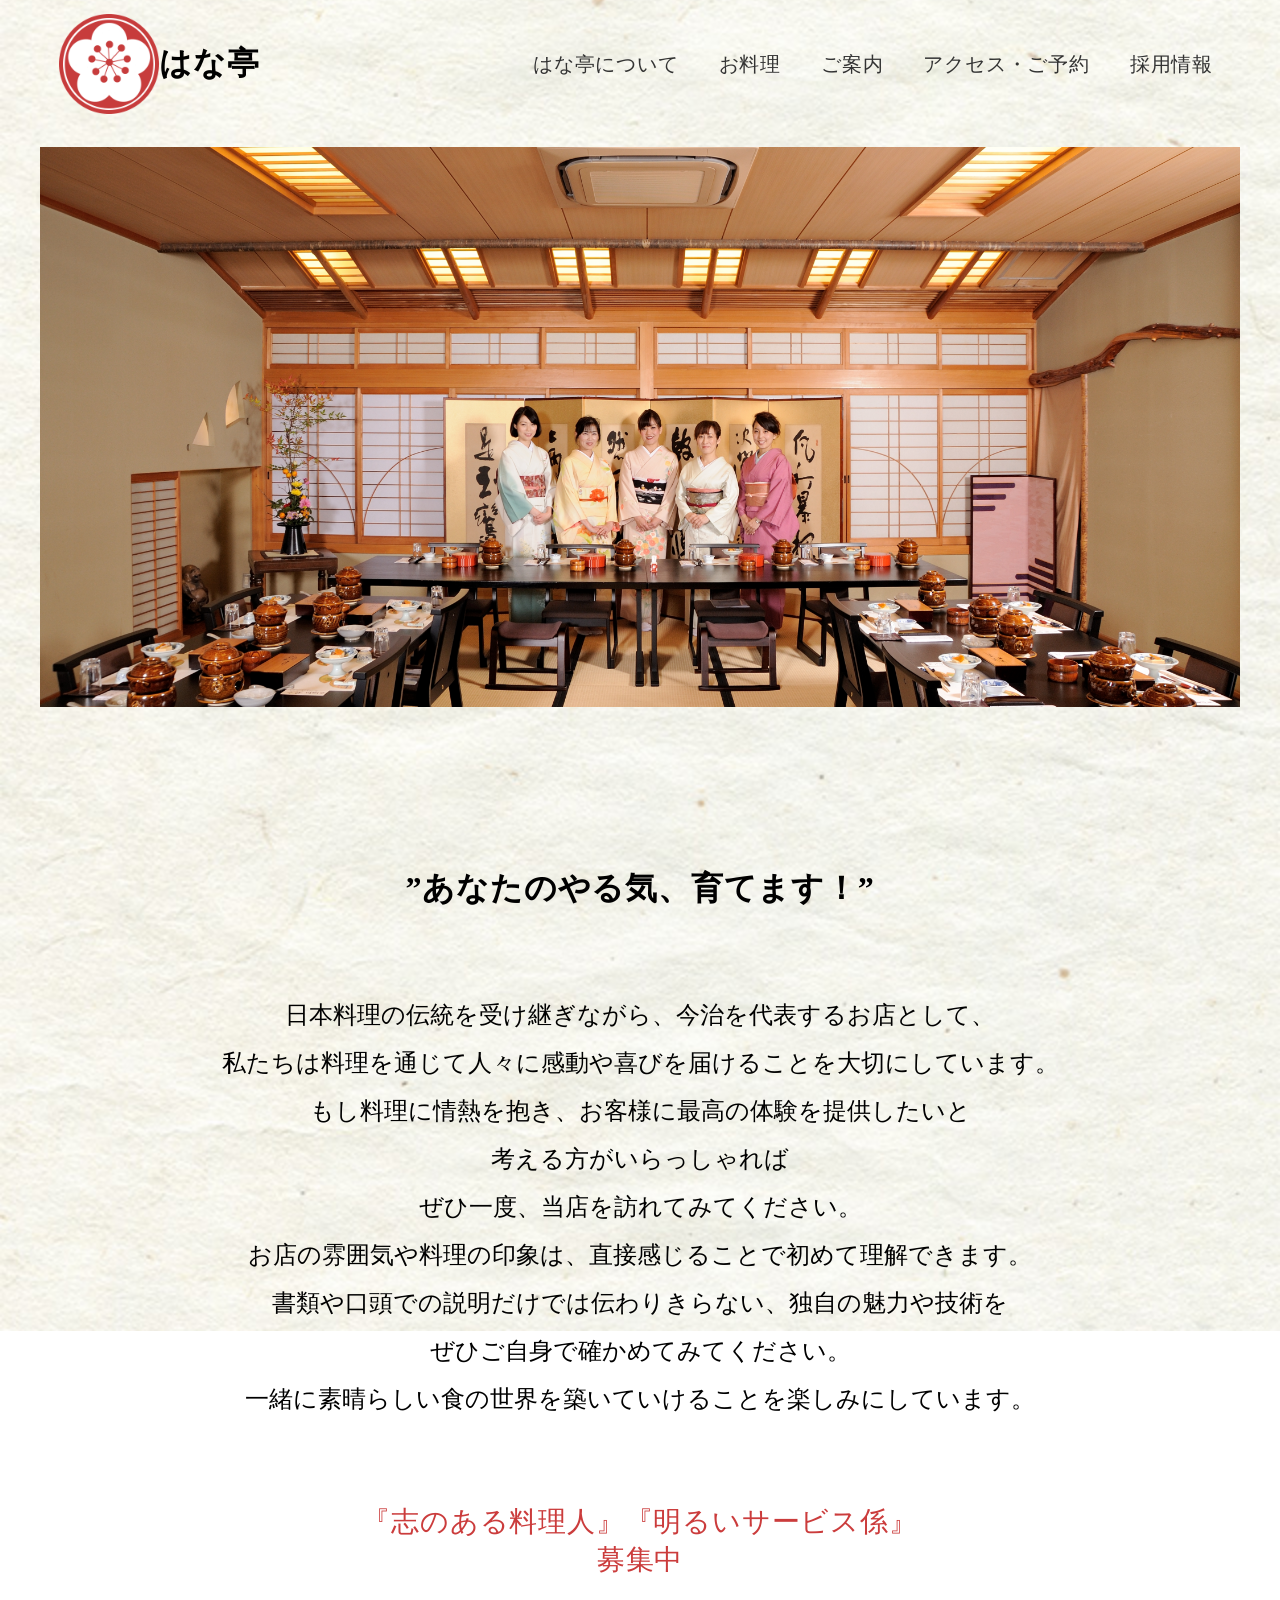
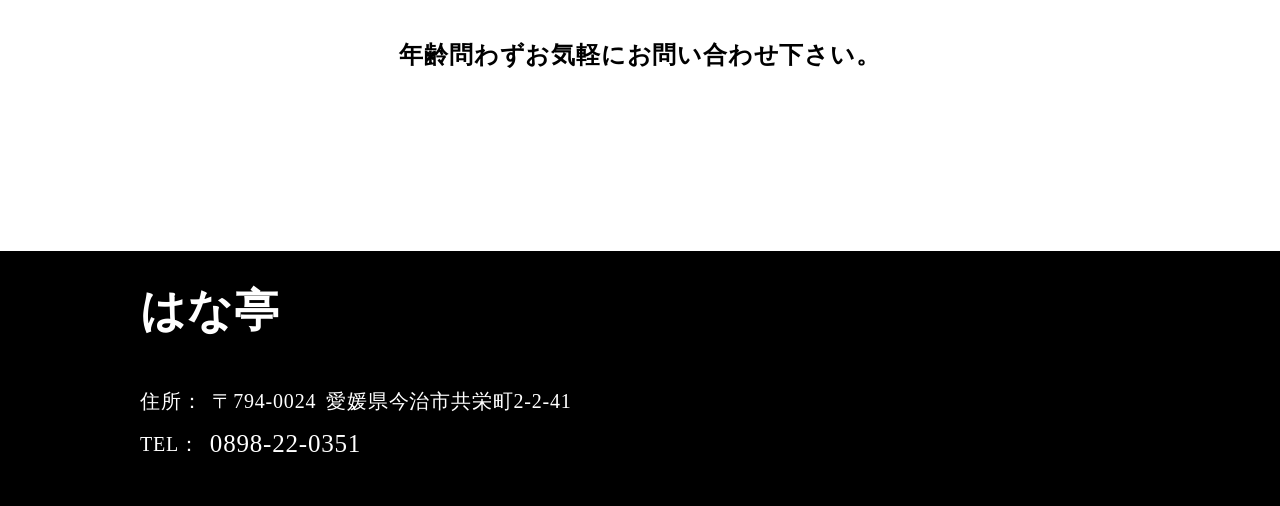
==== commit 8e08dd1e: "ファビコン設定" ====
--- a/recruit.html
+++ b/recruit.html
@@ -6,6 +6,11 @@
     <meta name="viewport" content="width=device-width, initial-scale=1.0" />
     <title>はな亭 採用</title>
     <link rel="stylesheet" href="css/style.css" />
+    <link rel="icon" href="image/logo.ico">
+    <link rel="apple-touch-icon" href="image/Logo.png">
+    <meta name="description" content="京都で40年続く老舗料亭">
+    <meta name="keywords" content="はな亭,今治, 料亭, 会席">
+    <link rel="canonical" href="https://hanatei.jp/">
     <!-- jQueryをCDN経由で読み込む -->
     <script src="https://code.jquery.com/jquery-3.6.4.min.js"></script>
   </head>
--- a/css/style.css
+++ b/css/style.css
@@ -51,11 +51,11 @@
   color: black;
 }
 
-.ussura {
+.border {
   max-width: 90%;
 }
 @media screen and (min-width: 768px) {
-  .ussura {
+  .border {
     max-width: 1000px;
   }
 }
@@ -64,6 +64,17 @@
   width: 100%;
   background: url("../image/background.jpeg") no-repeat center center fixed;
   background-size: cover;
+}
+body .pc {
+  display: none;
+}
+@media screen and (min-width: 768px) {
+  body .sp {
+    display: none;
+  }
+  body .pc {
+    display: block;
+  }
 }
 body header {
   display: flex;
@@ -85,10 +96,13 @@
   width: 30px;
   height: 30px;
 }
-body header .logo-link h1 {
+body header .logo-link h1.logo-text {
   color: black;
   font-size: 32px;
   font-weight: bold;
+}
+body header > ul.nav_list {
+  display: none;
 }
 body header .menu-icon .drawer_hidden {
   display: none;
@@ -185,9 +199,6 @@
   margin-left: auto;
   margin-right: auto;
 }
-body header > ul.nav_list {
-  display: none;
-}
 @media screen and (min-width: 768px) {
   body header {
     height: 128px;
@@ -201,7 +212,7 @@
     width: 100px;
     height: 100px;
   }
-  body header .logo-link h1 {
+  body header .logo-link h1.logo-text {
     margin-left: 27px;
   }
   body header > ul.nav_list {
@@ -218,13 +229,23 @@
   body header .menu-icon {
     display: none;
   }
-  body header .nav_content {
+  body header .menu-icon .nav_content {
     display: none;
   }
 }
 body section {
   padding-top: 60px;
   padding-bottom: 80px;
+}
+body section .inner {
+  width: 90%;
+  margin-right: auto;
+  margin-left: auto;
+  max-width: 1000px;
+}
+body section .inner h2 {
+  font-size: 26px;
+  margin-bottom: 60px;
 }
 body section.fv {
   padding-top: 90px;
@@ -249,75 +270,57 @@
     margin-top: 60px;
   }
 }
-body section.about {
+body #about {
   display: flex;
   justify-content: center;
   align-items: center;
 }
 @media screen and (min-width: 768px) {
-  body section.about {
+  body #about {
     padding-bottom: 120px;
   }
 }
-body section.about .inner {
-  text-align: center;
-  width: 90%;
-  max-width: 1000px;
-  margin-right: auto;
-  margin-left: auto;
-}
-body section.about .inner h2 {
-  font-size: 26px;
+body #about .inner {
+  text-align: center;
+}
+body #about .inner h2 {
   color: black;
-  margin-bottom: 60px;
-}
-body section.about .inner p {
+}
+body #about .inner p {
   font-size: 16px;
   color: black;
   line-height: 2;
   margin-bottom: 60px;
 }
 @media screen and (min-width: 768px) {
-  body section.about .inner p {
+  body #about .inner p {
     margin-bottom: 80px;
   }
 }
-body section.about .inner img {
+body #about .inner img {
   width: 100%;
   height: 200px;
   -o-object-fit: cover;
      object-fit: cover;
 }
 @media screen and (min-width: 768px) {
-  body section.about .inner img {
+  body #about .inner img {
     width: 100%;
     height: 400px;
     -o-object-fit: cover;
        object-fit: cover;
   }
 }
-body section.food .title {
-  display: block;
-  text-align: center;
-}
-body section.food .title h2 {
-  font-size: 32px;
+body #food .title,
+body #room .title {
+  text-align: center;
+}
+body #food .title h2,
+body #room .title h2 {
   margin-bottom: 60px;
 }
-body section.food .inner {
-  width: 90%;
-  margin-right: auto;
-  margin-left: auto;
-}
-body section.food .inner .food_course {
-  justify-content: space-between;
-  align-items: center;
-}
-body section.food .inner .food_course div {
-  text-align: center;
-  line-height: 1.4;
-}
-body section.food .inner .food_course .img-frame {
+body #food .inner .img-show,
+body #room .inner .img-show {
   position: relative;
   width: 100%;
   height: 195px;
@@ -326,35 +329,45 @@
   margin-bottom: 60px;
 }
 @media screen and (min-width: 768px) {
-  body section.food .inner .food_course .img-frame {
+  body #food .inner .img-show,
+  body #room .inner .img-show {
     display: none;
   }
 }
-body section.food .inner .food_course .img-frame .img-01,
-body section.food .inner .food_course .img-frame .img-02,
-body section.food .inner .food_course .img-frame .img-03 {
+body #food .inner .img-show .img-01,
+body #food .inner .img-show .img-02,
+body #food .inner .img-show .img-03,
+body #room .inner .img-show .img-01,
+body #room .inner .img-show .img-02,
+body #room .inner .img-show .img-03 {
   position: absolute;
   top: 0;
   left: 0;
   width: 100%;
   height: 100%;
 }
-body section.food .inner .food_course .img-frame .img-01 img,
-body section.food .inner .food_course .img-frame .img-02 img,
-body section.food .inner .food_course .img-frame .img-03 img {
+body #food .inner .img-show .img-01 img,
+body #food .inner .img-show .img-02 img,
+body #food .inner .img-show .img-03 img,
+body #room .inner .img-show .img-01 img,
+body #room .inner .img-show .img-02 img,
+body #room .inner .img-show .img-03 img {
   width: 100%;
   height: 100%;
   -o-object-fit: cover;
      object-fit: cover;
   align-items: center;
 }
-body section.food .inner .food_course .img-frame .img-01 {
+body #food .inner .img-show .img-01,
+body #room .inner .img-show .img-01 {
   animation: slide-animation-01 24s infinite;
 }
-body section.food .inner .food_course .img-frame .img-02 {
+body #food .inner .img-show .img-02,
+body #room .inner .img-show .img-02 {
   animation: slide-animation-02 24s infinite;
 }
-body section.food .inner .food_course .img-frame .img-03 {
+body #food .inner .img-show .img-03,
+body #room .inner .img-show .img-03 {
   animation: slide-animation-03 24s infinite;
 }
 @keyframes slide-animation-01 {
@@ -418,144 +431,67 @@
     transform: scale(1.1);
   }
 }
-body section.food .inner .launch {
-  margin-bottom: 40px;
-  align-items: center;
-}
-body section.food .inner .launch .title {
-  font-size: 20px;
-  font-weight: bold;
-  margin-bottom: 10px;
-}
-@media screen and (min-width: 768px) {
-  body section.food .inner .launch .title {
-    display: none;
-  }
-}
-body section.food .inner .launch .text {
-  font-size: 14px;
-  line-height: 2;
-}
-@media screen and (min-width: 768px) {
-  body section.food .inner .launch .text {
-    display: none;
-  }
-}
-body .pc_food {
-  display: none;
-}
-@media screen and (min-width: 768px) {
-  body section.food {
-    display: none;
-  }
-  body .pc_food {
-    width: 90%;
-    max-width: 1000px;
-    margin-right: auto;
-    margin-left: auto;
-    display: block;
-    justify-content: center;
-    align-items: center;
-  }
-  body .pc_food .title {
-    display: block;
-    text-align: center;
-  }
-  body .pc_food .title h2 {
-    font-size: 26px;
+@media screen and (min-width: 768px) {
+  body #food .inner .img-slide,
+  body #room .inner .img-slide {
     margin-bottom: 80px;
   }
-  body .pc_food .pc_inner {
-    display: block;
-  }
-  body .pc_food .pc_inner .slick-slide {
+  body #food .inner .img-slide .slick-slide,
+  body #room .inner .img-slide .slick-slide {
     width: 1000px; /* スライドの幅を指定 */
     height: 350px; /* スライドの高さを指定 */
     overflow: hidden; /* 内容がはみ出た場合は隠す */
   }
-  body .pc_food .pc_inner .slick-slide img {
+  body #food .inner .img-slide .slick-slide img,
+  body #room .inner .img-slide .slick-slide img {
     width: 100%; /* 画像の幅を親要素に合わせて100%に設定 */
     height: 100%; /* 画像の高さを親要素に合わせて100%に設定 */
     -o-object-fit: cover;
        object-fit: cover; /* 画像を中央に配置し、アスペクト比を保ったまま切り取る */
   }
-  body .pc_food .pc_course {
-    margin-top: 80px;
-    justify-content: space-between;
-  }
-  body .pc_food .pc_course .title {
-    font-size: 20px;
-    font-weight: bold;
-    margin-bottom: 30px;
-  }
-  body .pc_food .pc_course .text {
-    font-size: 16px;
-    text-align: center;
-    line-height: 2.2;
-    margin-bottom: 60px;
-  }
-}
-
-.guidance {
-  width: 90%;
-  max-width: 1000px;
+}
+body #food .inner .wrapper,
+body #room .inner .wrapper {
+  text-align: center;
+}
+body #food .inner .wrapper .launch,
+body #food .inner .wrapper .dinner,
+body #room .inner .wrapper .launch,
+body #room .inner .wrapper .dinner {
+  margin-bottom: 40px;
+}
+body #food .inner .wrapper .launch .title,
+body #food .inner .wrapper .dinner .title,
+body #room .inner .wrapper .launch .title,
+body #room .inner .wrapper .dinner .title {
+  font-size: 20px;
+  font-weight: bold;
+  margin-bottom: 10px;
+}
+body #food .inner .wrapper .launch .text,
+body #food .inner .wrapper .dinner .text,
+body #room .inner .wrapper .launch .text,
+body #room .inner .wrapper .dinner .text {
+  font-size: 14px;
+  line-height: 2;
+}
+body #guide .title {
+  text-align: center;
+}
+body #guide .title h2 {
+  margin-bottom: 60px;
+}
+body #guide .title p {
+  font-size: 14px;
+  font-weight: bold;
+  text-align: center;
+}
+body #guide .inner {
   margin-right: auto;
   margin-left: auto;
-}
-.guidance .title {
-  text-align: center;
-  margin-bottom: 60px;
-}
-.guidance .title p {
-  font-size: 14px;
-  font-weight: bold;
-  text-align: center;
-}
-@media screen and (min-width: 768px) {
-  .guidance .title {
-    text-align: center;
-  }
-  .guidance .title h2 {
-    font-size: 26px;
-  }
-  .guidance .title p {
-    font-size: 16px;
-  }
-}
-.guidance .pc_inner {
-  display: none;
-}
-@media screen and (min-width: 768px) {
-  .guidance .pc_inner {
-    max-width: 1000px;
-    margin-right: auto;
-    margin-left: auto;
-    display: block;
-    justify-content: center;
-  }
-  .guidance .pc_inner .pc_image {
-    display: block;
-  }
-  .guidance .pc_inner .pc_image .slick-slide {
-    width: 1000px; /* スライドの幅を指定 */
-    height: 350px; /* スライドの高さを指定 */
-    overflow: hidden; /* 内容がはみ出た場合は隠す */
-  }
-  .guidance .pc_inner .pc_image .slick-slide img {
-    width: 100%; /* 画像の幅を親要素に合わせて100%に設定 */
-    height: 100%; /* 画像の高さを親要素に合わせて100%に設定 */
-    -o-object-fit: cover;
-       object-fit: cover; /* 画像を中央に配置し、アスペクト比を保ったまま切り取る */
-  }
-}
-
-.inner {
-  justify-content: space-between;
-}
-.inner .guidance_course {
-  align-items: center;
-}
-.inner .guidance_course .img-frame {
+  max-width: 1000px;
+}
+body #guide .inner .img-show {
   position: relative;
   width: 100%;
   height: 195px;
@@ -563,36 +499,31 @@
   margin: 0 auto;
   margin-bottom: 60px;
 }
-@media screen and (min-width: 768px) {
-  .inner .guidance_course .img-frame {
-    display: none;
-  }
-}
-.inner .guidance_course .img-frame .img-07,
-.inner .guidance_course .img-frame .img-08,
-.inner .guidance_course .img-frame .img-09 {
+body #guide .inner .img-show .img-07,
+body #guide .inner .img-show .img-08,
+body #guide .inner .img-show .img-09 {
   position: absolute;
   top: 0;
   left: 0;
   width: 100%;
   height: 100%;
 }
-.inner .guidance_course .img-frame .img-07 img,
-.inner .guidance_course .img-frame .img-08 img,
-.inner .guidance_course .img-frame .img-09 img {
+body #guide .inner .img-show .img-07 img,
+body #guide .inner .img-show .img-08 img,
+body #guide .inner .img-show .img-09 img {
   width: 100%;
   height: 100%;
   -o-object-fit: cover;
      object-fit: cover;
   align-items: center;
 }
-.inner .guidance_course .img-frame .img-07 {
+body #guide .inner .img-show .img-07 {
   animation: slide-animation-01 24s infinite;
 }
-.inner .guidance_course .img-frame .img-08 {
+body #guide .inner .img-show .img-08 {
   animation: slide-animation-02 24s infinite;
 }
-.inner .guidance_course .img-frame .img-09 {
+body #guide .inner .img-show .img-09 {
   animation: slide-animation-03 24s infinite;
 }
 @keyframes slide-animation-01 {
@@ -656,72 +587,99 @@
     transform: scale(1.1);
   }
 }
-.inner .guidance_course .guidance_text {
+body #guide .inner .img-slide .slick-slide {
+  width: 1000px; /* スライドの幅を指定 */
+  height: 350px; /* スライドの高さを指定 */
+  overflow: hidden; /* 内容がはみ出た場合は隠す */
+}
+body #guide .inner .img-slide .slick-slide img {
+  width: 100%; /* 画像の幅を親要素に合わせて100%に設定 */
+  height: 100%; /* 画像の高さを親要素に合わせて100%に設定 */
+  -o-object-fit: cover;
+     object-fit: cover; /* 画像を中央に配置し、アスペクト比を保ったまま切り取る */
+}
+body #guide .inner .wrapper {
   text-align: center;
   line-height: 1.4;
 }
-.inner .guidance_course .guidance_text .text_2 {
+body #guide .inner .wrapper .intro {
   font-size: 16px;
   font-weight: bold;
   margin-top: 80px;
   margin-bottom: 20px;
 }
 @media screen and (min-width: 768px) {
-  .inner .guidance_course .guidance_text .text_2 {
+  body #guide .inner .wrapper .intro {
     font-size: 18px;
   }
 }
-.inner .guidance_course .guidance_text .text_3 {
+body #guide .inner .wrapper .content {
   font-size: 15px;
   line-height: 2;
   margin-bottom: 40px;
 }
 @media screen and (min-width: 768px) {
-  .inner .guidance_course .guidance_text .text_3 {
+  body #guide .inner .wrapper .content {
     font-size: 16px;
   }
 }
-.inner .guidance_course .guidance_text .text_4 {
+body #guide .inner .wrapper .price {
   font-size: 16px;
   line-height: 1.8;
   margin-bottom: 40px;
 }
-.inner .guidance_course .guidance_text .text_1 {
+body #guide .inner .wrapper .reserve {
   font-size: 14px;
   line-height: 1.8;
 }
-
-.access {
+body #first-time .title {
+  text-align: center;
+}
+body #first-time .title h2 {
+  margin-bottom: 60px;
+}
+body #first-time .inner .content {
+  text-align: center;
+  font-size: 15px;
+  line-height: 2;
+  margin-bottom: 40px;
+}
+@media screen and (min-width: 768px) {
+  body #first-time .inner .content {
+    font-size: 16px;
+  }
+}
+body #access {
   width: 90%;
   margin-right: auto;
   margin-left: auto;
   display: block;
 }
 @media screen and (min-width: 768px) {
-  .access {
+  body #access {
     max-width: 1000px;
     margin-left: auto;
     margin-right: auto;
   }
 }
-.access h2 {
+body #access h2 {
   text-align: center;
   font-size: 26px;
   margin-bottom: 60px;
 }
 @media screen and (min-width: 768px) {
-  .access .title {
+  body #access .title {
     display: flex;
     flex-direction: row-reverse;
   }
 }
 @media screen and (min-width: 768px) {
-  .access .title iframe {
+  body #access .title iframe {
     width: 50%;
     max-height: 445px;
   }
 }
-.access .title .font {
+body #access .title .font {
   width: 100%;
   margin-left: 20px;
   line-height: 1.5;
@@ -730,41 +688,40 @@
   margin-right: auto;
 }
 @media screen and (min-width: 768px) {
-  .access .title .font {
+  body #access .title .font {
     width: 50%;
   }
 }
-.access .title .font .reservation {
+body #access .title .font .reservation {
   font-size: 16px;
   margin-bottom: 8px;
 }
-.access .title .font .tel {
+body #access .title .font .tel {
   font-size: 22px;
   margin-bottom: 40px;
 }
-.access .title .font .underline {
+body #access .title .font .underline {
   border: 1px solid #6a6868;
   width: 80%;
   margin-left: auto;
   margin-right: auto;
   margin-bottom: 40px;
 }
-.access .title .font p {
+body #access .title .font p {
   font-size: 16px;
   margin-bottom: 20px;
 }
-.access .title .font .display {
+body #access .title .font .display {
   text-align: center;
   font-size: 16px;
   margin-bottom: 53px;
 }
 @media screen and (min-width: 768px) {
-  .access .title .font .display {
+  body #access .title .font .display {
     margin-bottom: 0;
   }
 }
-
-footer {
+body footer {
   background-color: black;
   color: white;
   height: auto;
@@ -772,63 +729,63 @@
   padding-bottom: 20px;
 }
 @media screen and (min-width: 768px) {
-  footer {
+  body footer {
     height: auto;
     padding-bottom: 30px;
   }
 }
-footer .inner {
+body footer .inner {
   padding-top: 20px;
   width: 90%;
   margin-left: auto;
   margin-right: auto;
 }
 @media screen and (min-width: 768px) {
-  footer .inner {
+  body footer .inner {
     max-width: 1000px;
     padding-top: 30px;
   }
 }
-footer .inner h1 {
+body footer .inner h1 {
   font-size: 24px;
   margin-bottom: 35px;
 }
 @media screen and (min-width: 768px) {
-  footer .inner h1 {
+  body footer .inner h1 {
     font-size: 45px;
     margin-bottom: 50px;
   }
 }
-footer .inner .address {
+body footer .inner .address {
   display: flex;
   gap: 10px;
 }
-footer .inner p {
+body footer .inner p {
   line-height: 1;
   font-size: 10px;
   margin-bottom: 10px;
 }
 @media screen and (min-width: 768px) {
-  footer .inner p {
+  body footer .inner p {
     font-size: 20px;
     margin-bottom: 20px;
   }
 }
-footer .inner .number {
+body footer .inner .number {
   display: flex;
   gap: 10px;
   align-items: center;
 }
 @media screen and (min-width: 768px) {
-  footer .inner .number p {
+  body footer .inner .number p {
     font-size: 20px;
   }
 }
-footer .inner .number .tel {
+body footer .inner .number .tel {
   color: white;
 }
 @media screen and (min-width: 768px) {
-  footer .inner .number .tel {
+  body footer .inner .number .tel {
     font-size: 25px;
   }
 }
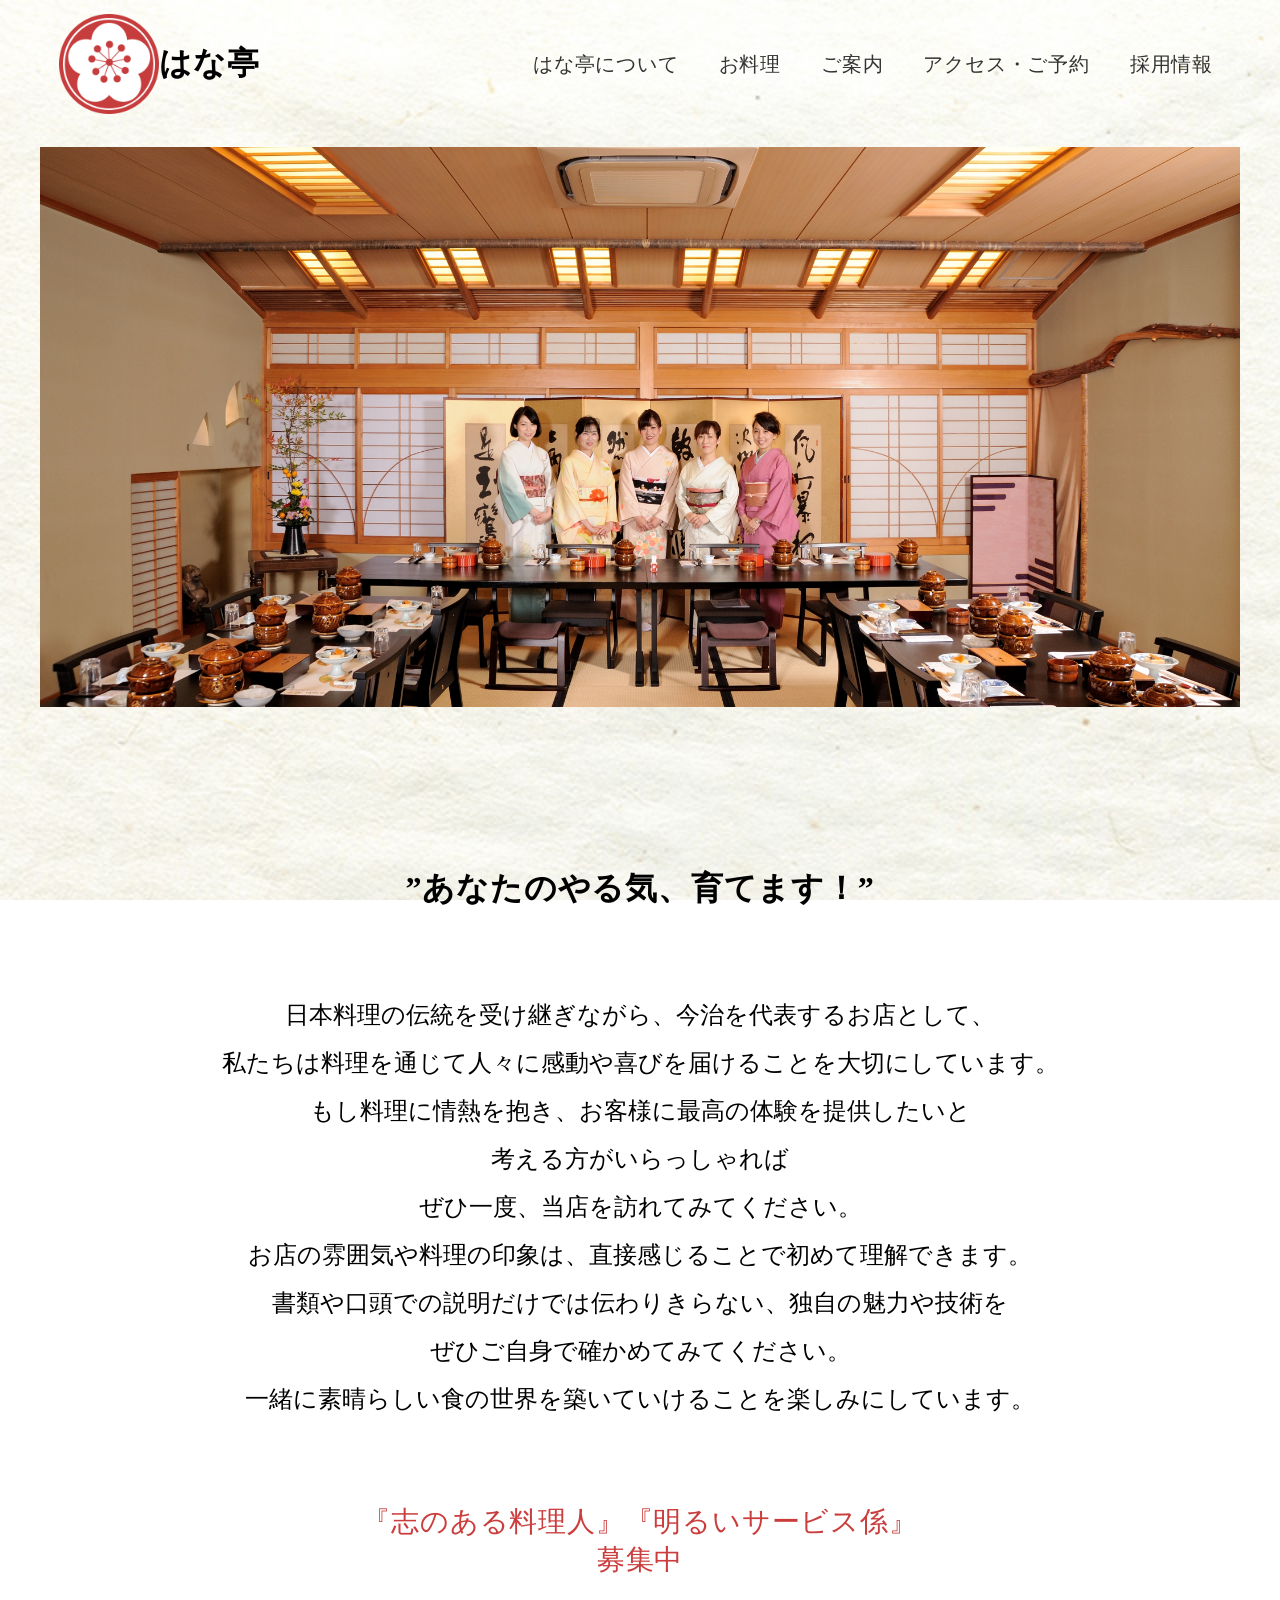
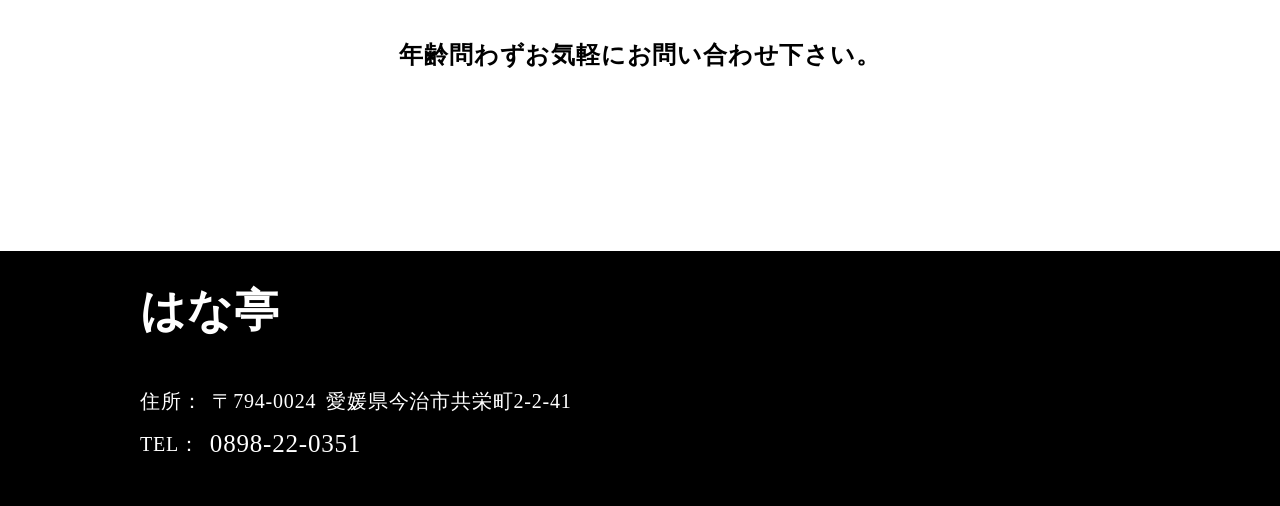
==== commit 5c0ba976: "背景画像の調整" ====
--- a/recruit.html
+++ b/recruit.html
@@ -15,6 +15,7 @@
     <script src="https://code.jquery.com/jquery-3.6.4.min.js"></script>
   </head>
   <body>
+    <div id="bg"></div>
     <header>
       <a class="logo-link" href="/">
         <img src="image/Logo.png" alt="Your Logo" class="logo" />
--- a/css/style.css
+++ b/css/style.css
@@ -62,7 +62,15 @@
 
 body {
   width: 100%;
-  background: url("../image/background.jpeg") no-repeat center center fixed;
+}
+body #bg {
+  position: fixed;
+  z-index: -1;
+  width: 100%;
+  height: 100%;
+  top: 0;
+  left: 0;
+  background-image: url("../image/background.jpeg");
   background-size: cover;
 }
 body .pc {
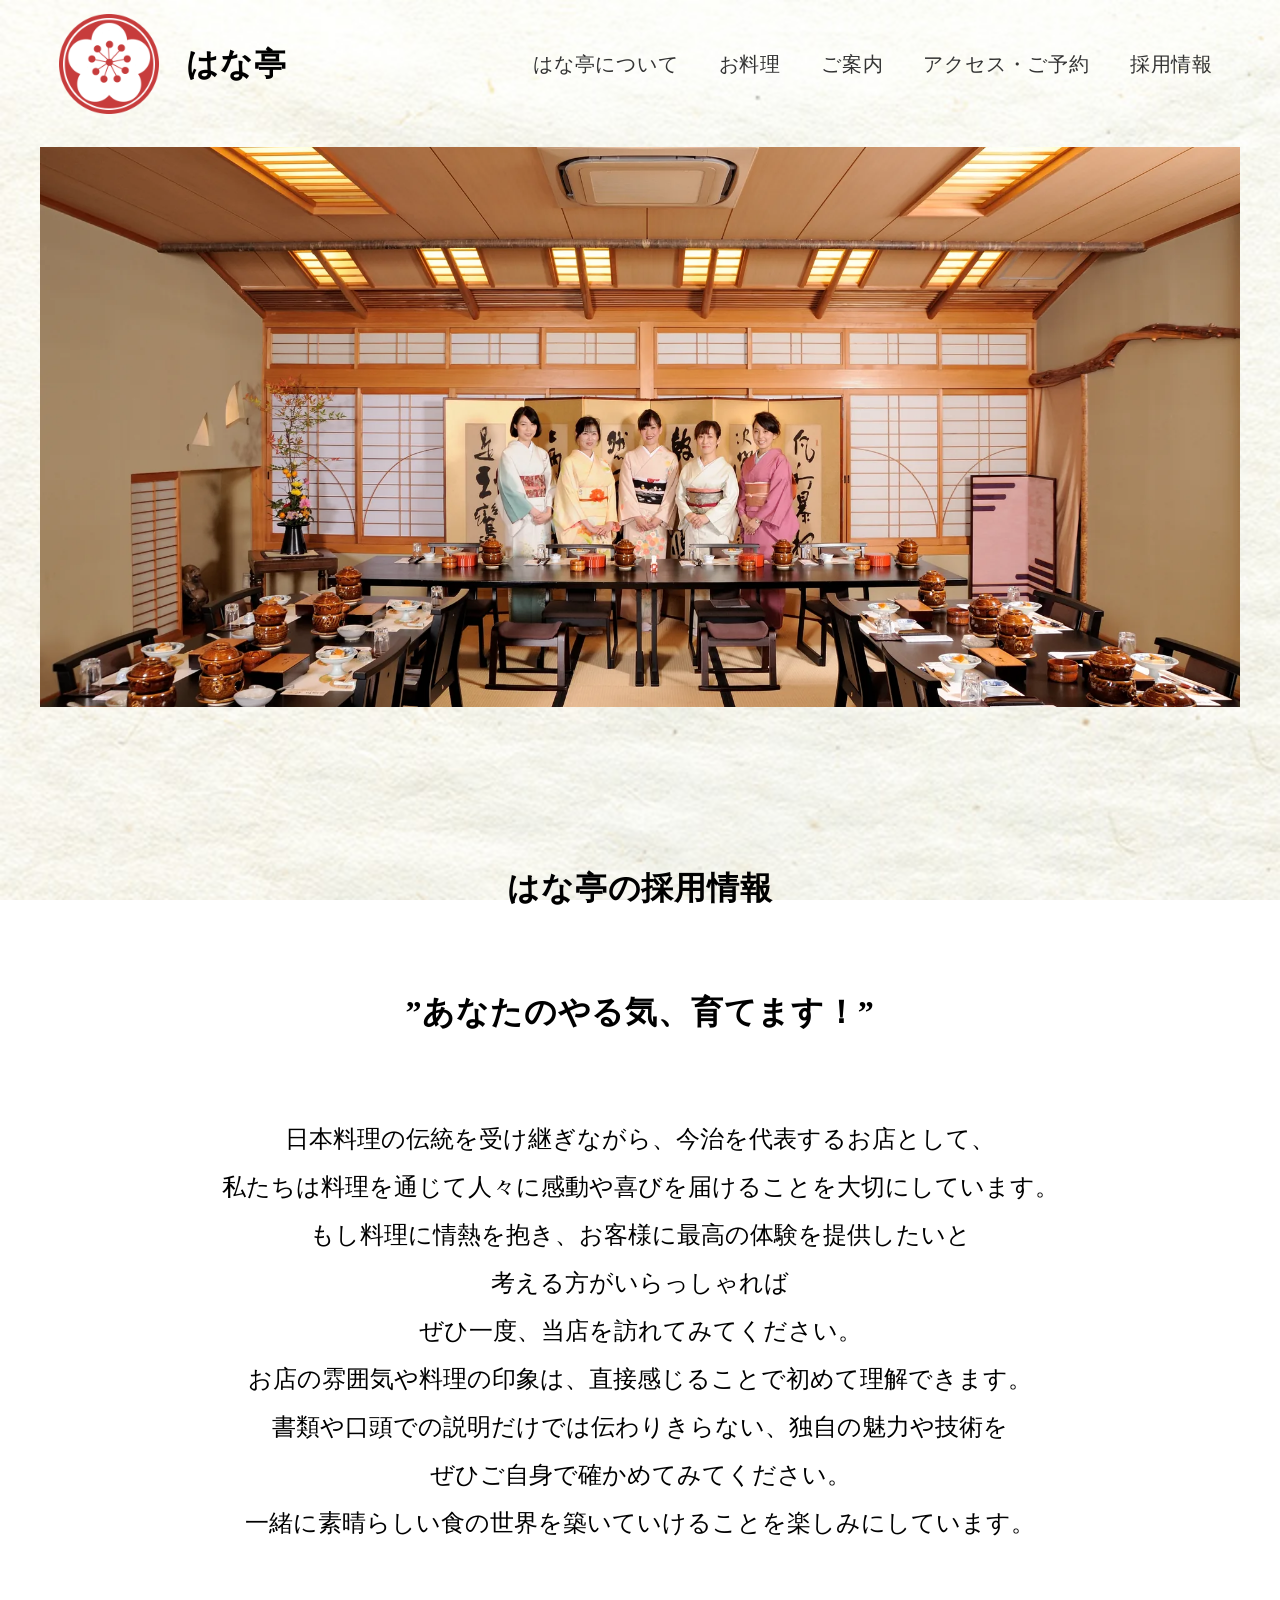
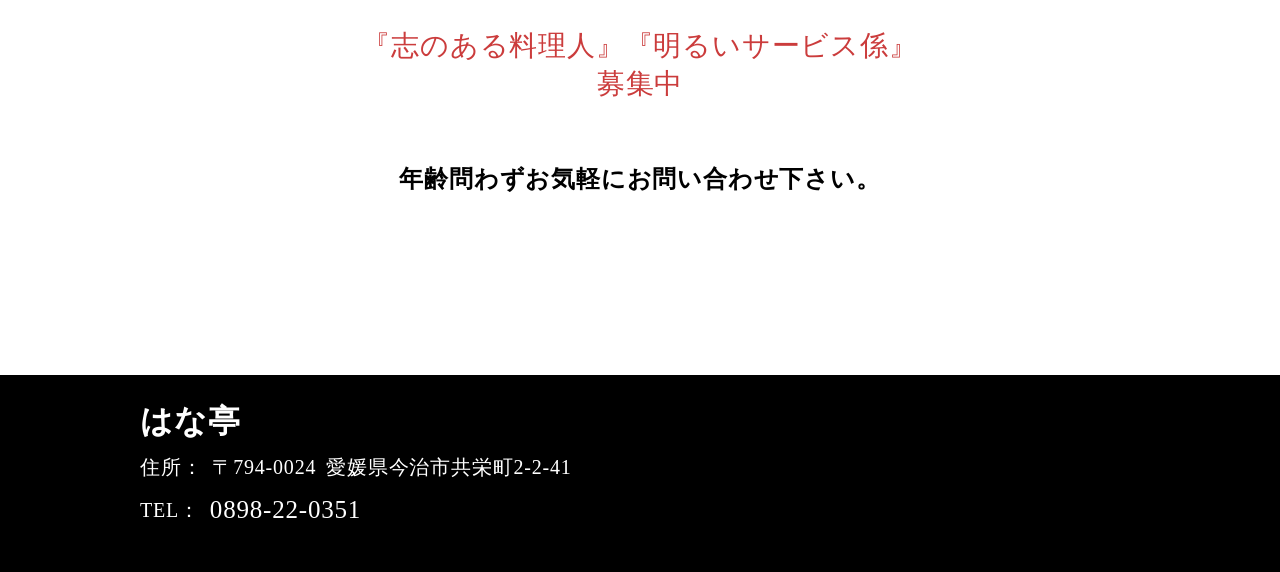
==== commit 4a253152: "feat: SEO対応（メタ情報・構造化データ・sitemap・画像最適化） - title/meta description を全ページ固有化（旧: 京都料亭のプレースホルダ） - OGP / Tw" ====
--- a/recruit.html
+++ b/recruit.html
@@ -4,22 +4,63 @@
     <meta charset="UTF-8" />
     <meta http-equiv="X-UA-Compatible" content="IE=edge" />
     <meta name="viewport" content="width=device-width, initial-scale=1.0" />
-    <title>はな亭 採用</title>
+    <title>採用情報｜料理人・サービス係の募集｜今治市 はな亭</title>
     <link rel="stylesheet" href="css/style.css" />
     <link rel="icon" href="image/logo.ico">
     <link rel="apple-touch-icon" href="image/Logo.png">
-    <meta name="description" content="京都で40年続く老舗料亭">
+    <meta name="description" content="愛媛県今治市の日本料理店「はな亭」の採用情報。料理人・サービス係を募集しています。日本料理に情熱を持つ方、接客に関心のある方は、年齢を問わずお電話でお問い合わせください。">
     <meta name="keywords" content="はな亭,今治, 料亭, 会席">
-    <link rel="canonical" href="https://hanatei.jp/">
+    <link rel="canonical" href="https://hanatei.jp/recruit.html">
     <!-- jQueryをCDN経由で読み込む -->
     <script src="https://code.jquery.com/jquery-3.6.4.min.js"></script>
+    <meta property="og:type" content="website">
+    <meta property="og:locale" content="ja_JP">
+    <meta property="og:site_name" content="はな亭">
+    <meta property="og:title" content="採用情報｜料理人・サービス係の募集｜今治市 はな亭">
+    <meta property="og:description" content="愛媛県今治市の日本料理店「はな亭」の採用情報。料理人・サービス係を募集しています。日本料理に情熱を持つ方、接客に関心のある方は、年齢を問わずお電話でお問い合わせください。">
+    <meta property="og:url" content="https://hanatei.jp/recruit.html">
+    <meta property="og:image" content="https://hanatei.jp/image/about_entrance.jpg">
+    <meta property="og:image:alt" content="日本料理 はな亭の入口">
+    <meta name="twitter:card" content="summary_large_image">
+    <meta name="twitter:title" content="採用情報｜料理人・サービス係の募集｜今治市 はな亭">
+    <meta name="twitter:description" content="愛媛県今治市の日本料理店「はな亭」の採用情報。料理人・サービス係を募集しています。日本料理に情熱を持つ方、接客に関心のある方は、年齢を問わずお電話でお問い合わせください。">
+    <meta name="twitter:image" content="https://hanatei.jp/image/about_entrance.jpg">
+    <script type="application/ld+json">
+{
+  "@context": "https://schema.org",
+  "@graph": [
+    {
+      "@type": "WebSite",
+      "@id": "https://hanatei.jp/#website",
+      "name": "はな亭",
+      "url": "https://hanatei.jp/",
+      "publisher": {
+        "@id": "https://hanatei.jp/#restaurant"
+      }
+    },
+    {
+      "@type": "WebPage",
+      "@id": "https://hanatei.jp/recruit.html#webpage",
+      "url": "https://hanatei.jp/recruit.html",
+      "name": "採用情報｜料理人・サービス係の募集｜今治市 はな亭",
+      "description": "愛媛県今治市の日本料理店「はな亭」の採用情報。料理人・サービス係を募集しています。日本料理に情熱を持つ方、接客に関心のある方は、年齢を問わずお電話でお問い合わせください。",
+      "isPartOf": {
+        "@id": "https://hanatei.jp/#website"
+      },
+      "about": {
+        "@id": "https://hanatei.jp/#restaurant"
+      }
+    }
+  ]
+}
+    </script>
   </head>
   <body>
     <div id="bg"></div>
     <header>
       <a class="logo-link" href="/">
-        <img src="image/Logo.png" alt="Your Logo" class="logo" />
-        <h1 class="">はな亭</h1>
+        <img src="image/Logo.png" alt="はな亭のロゴ" class="logo" width="500" height="500" decoding="async" />
+        <p class="logo-text">はな亭</p>
       </a>
       <!-- pc -->
       <ul class="nav_list">
@@ -35,10 +76,10 @@
         <!-- sp  -->
         <nav class="nav_content">
           <ul class="nav_list">
-            <li class="nav_item"><a href="index.html#about">はな亭について</a></li>
-            <li class="nav_item"><a href="index.html#food">お料理</a></li>
-            <li class="nav_item"><a href="index.html#guide">ご案内</a></li>
-            <li class="nav_item"><a href="index.html#access">アクセス・ご予約</a></li>
+            <li class="nav_item"><a href="/#about">はな亭について</a></li>
+            <li class="nav_item"><a href="/#food">お料理</a></li>
+            <li class="nav_item"><a href="/#guide">ご案内</a></li>
+            <li class="nav_item"><a href="/#access">アクセス・ご予約</a></li>
             <li class="nav_item"><a href="recruit.html">採用情報</a></li>
           </ul>
         </nav>
@@ -46,11 +87,12 @@
     </header>
     <section class="fv">
       <div id="slide" class="bg_2">
-        <img src="image/Recruitment.jpeg" alt="はな亭" />
+        <img src="image/optimized/Recruitment.webp" alt="はな亭の店内・座敷の大広間" width="1920" height="1270" decoding="async" fetchpriority="high" />
       </div>
     </section>
     <section class="recruit">
       <div class="inner">
+        <h1 class="recruit-heading">はな亭の採用情報</h1>
         <h2>”あなたのやる気、育てます！”</h2>
         <p class="text">
           日本料理の伝統を受け継ぎながら、今治を代表する
@@ -102,7 +144,7 @@
     </section>
     <footer>
       <div class="inner">
-        <h1>はな亭</h1>
+        <p class="footer-brand">はな亭</p>
         <div class="address">
           <p>住所：</p>
           <p>〒794-0024</p>
--- a/css/style.css
+++ b/css/style.css
@@ -104,10 +104,21 @@
   width: 30px;
   height: 30px;
 }
-body header .logo-link h1.logo-text {
+body header .logo-link .logo-text-group {
+  display: flex;
+  flex-direction: column;
+  align-items: flex-start;
+}
+body header .logo-link .logo-text {
   color: black;
   font-size: 32px;
   font-weight: bold;
+  line-height: 1;
+}
+body header .logo-link .logo-sub {
+  font-size: 12px;
+  color: black;
+  letter-spacing: 0.1em;
 }
 body header > ul.nav_list {
   display: none;
@@ -220,7 +231,7 @@
     width: 100px;
     height: 100px;
   }
-  body header .logo-link h1.logo-text {
+  body header .logo-link .logo-text {
     margin-left: 27px;
   }
   body header > ul.nav_list {
@@ -754,14 +765,30 @@
     padding-top: 30px;
   }
 }
-body footer .inner h1 {
+body footer .inner .footer-logo-group {
+  display: flex;
+  flex-direction: column;
+  align-items: flex-start;
+  margin-bottom: 35px;
+}
+body footer .inner .footer-logo-group .footer-brand {
   font-size: 24px;
-  margin-bottom: 35px;
-}
-@media screen and (min-width: 768px) {
-  body footer .inner h1 {
+  margin-bottom: 4px;
+}
+body footer .inner .footer-logo-group .footer-logo-sub {
+  font-size: 10px;
+  color: white;
+  letter-spacing: 0.1em;
+}
+@media screen and (min-width: 768px) {
+  body footer .inner .footer-logo-group {
+    margin-bottom: 50px;
+  }
+  body footer .inner .footer-logo-group .footer-brand {
     font-size: 45px;
-    margin-bottom: 50px;
+  }
+  body footer .inner .footer-logo-group .footer-logo-sub {
+    font-size: 16px;
   }
 }
 body footer .inner .address {
@@ -831,12 +858,14 @@
   margin-right: auto;
   margin-left: auto;
 }
-.recruit .inner h2 {
+.recruit .inner h2,
+.recruit .inner .recruit-heading {
   font-size: 16px;
   margin-bottom: 30px;
 }
 @media screen and (min-width: 768px) {
-  .recruit .inner h2 {
+  .recruit .inner h2,
+.recruit .inner .recruit-heading {
     font-size: 32px;
     margin-bottom: 80px;
   }
@@ -885,4 +914,8 @@
     font-size: 24px;
     margin-bottom: 100px;
   }
-}/*# sourceMappingURL=style.css.map */+}/*# sourceMappingURL=style.css.map */
+/* Intrinsic image dimensions reserve space without changing responsive layout. */
+img { max-width: 100%; height: auto; }
+body header .logo-link .logo-text { font-size: 32px; font-weight: bold; }
+body footer .inner > .footer-brand { font-size: 32px; font-weight: bold; }
